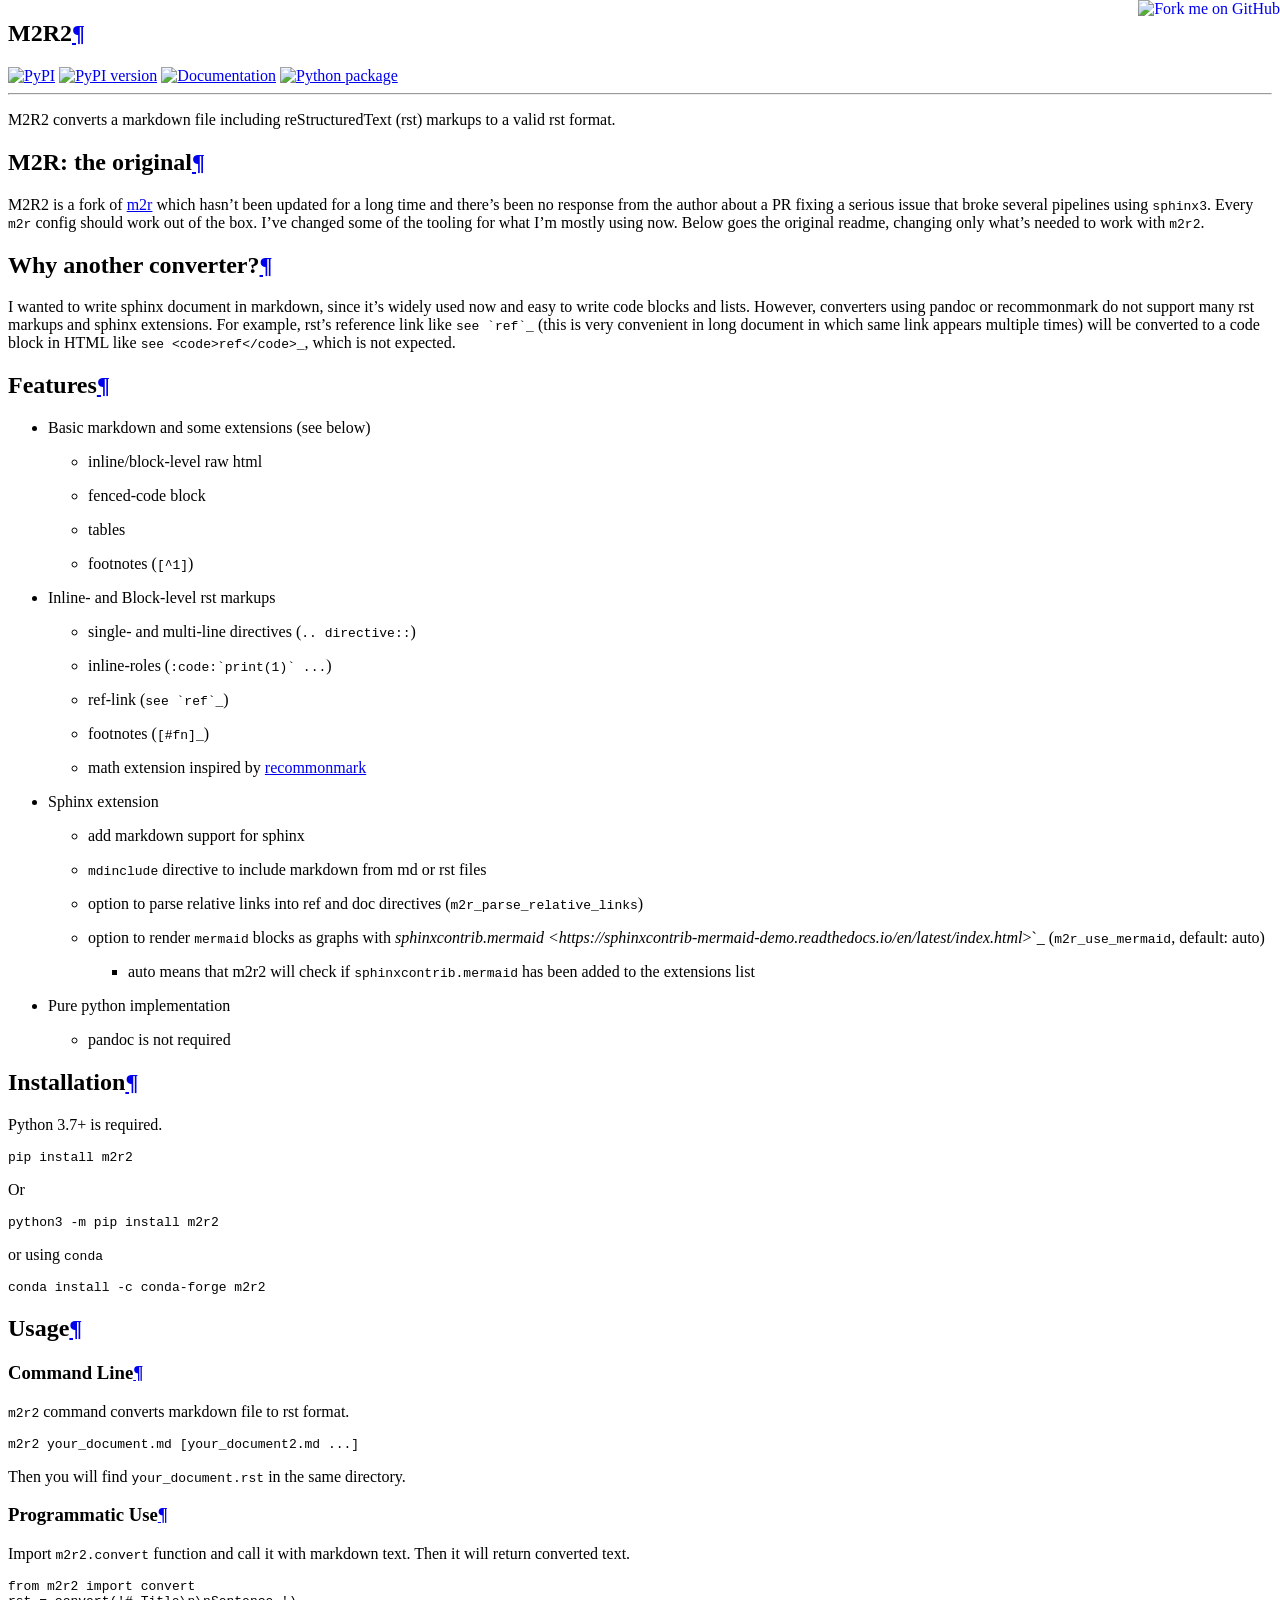
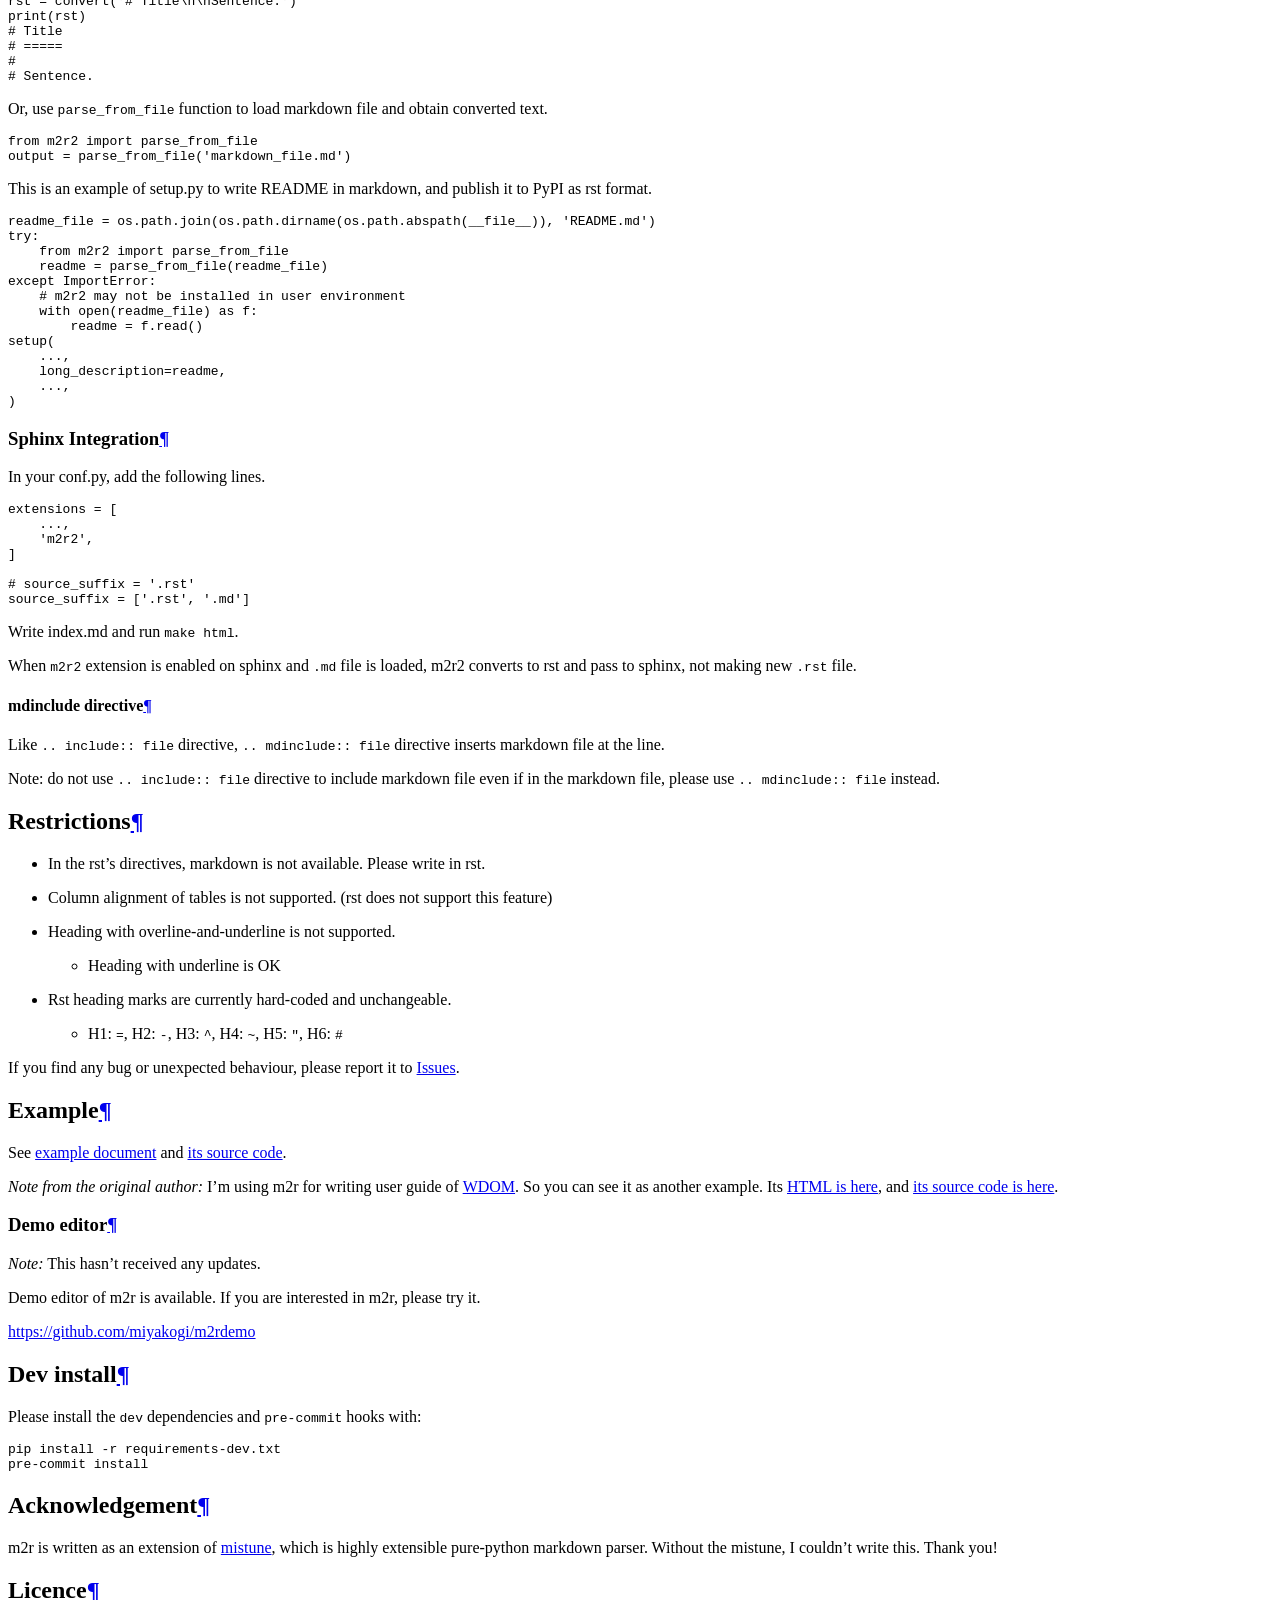
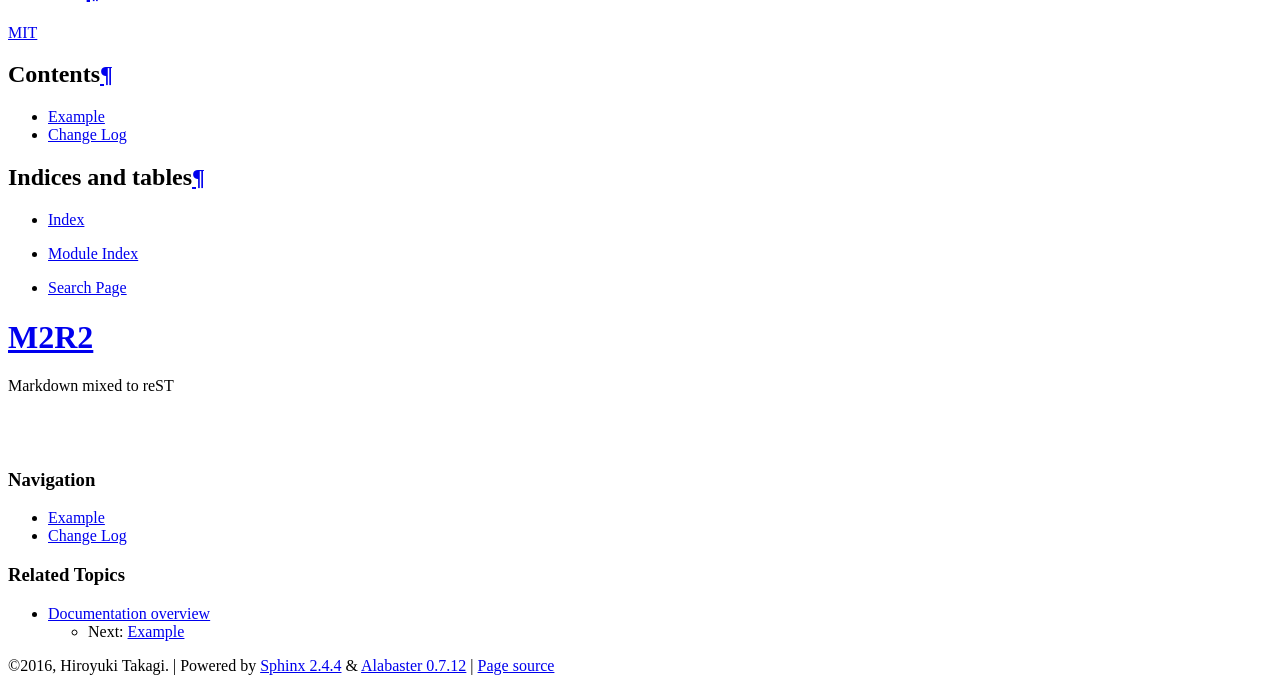
==== index.html @ 006a5b79 "Update documentation refs/tags/v0.3.4" ====
<!DOCTYPE html>

<html xmlns="http://www.w3.org/1999/xhtml" lang="en">
  <head>
    <meta charset="utf-8" /><meta name="viewport" content="width=device-width, initial-scale=1" />

    <title>M2R2 &#8212; M2R2 0.3.4 documentation</title>
    <link rel="stylesheet" href="_static/alabaster.css" type="text/css" />
    <link rel="stylesheet" href="_static/pygments.css" type="text/css" />
    <script id="documentation_options" data-url_root="./" src="_static/documentation_options.js"></script>
    <script src="_static/jquery.js"></script>
    <script src="_static/underscore.js"></script>
    <script src="_static/doctools.js"></script>
    <script src="_static/language_data.js"></script>
    <script async="async" src="https://cdnjs.cloudflare.com/ajax/libs/mathjax/2.7.5/latest.js?config=TeX-AMS-MML_HTMLorMML"></script>
    <link rel="index" title="Index" href="genindex.html" />
    <link rel="search" title="Search" href="search.html" />
    <link rel="next" title="Example" href="example.html" />
  <!-- font -->
  <link href='https://fonts.googleapis.com/css?family=Lato:400,400italic' rel='stylesheet' type='text/css'>
  <link href='https://fonts.googleapis.com/css?family=Noto+Serif:400,400italic,700,700italic' rel='stylesheet' type='text/css'>
  <link href='https://fonts.googleapis.com/css?family=Ubuntu+Mono:400,400italic,700,700italic' rel='stylesheet' type='text/css'>
  <!-- Style -->
  
   
  <link rel="stylesheet" href="_static/custom.css" type="text/css" />
  
  
  <meta name="viewport" content="width=device-width, initial-scale=0.9, maximum-scale=0.9" />


  </head><body>
  

    <div class="document">
      <div class="documentwrapper">
        <div class="bodywrapper">
          

          <div class="body" role="main">
            
  <section id="m2r2">
<h1>M2R2<a class="headerlink" href="#m2r2" title="Permalink to this headline">¶</a></h1>
<a class="reference external image-reference" href="https://pypi.python.org/pypi/m2r2"><img alt="PyPI" src="https://img.shields.io/pypi/v/m2r2.svg" /></a>
<a class="reference external image-reference" href="https://pypi.python.org/pypi/m2r2"><img alt="PyPI version" src="https://img.shields.io/pypi/pyversions/m2r2.svg" /></a>
<a class="reference external image-reference" href="https://crossnox.github.io/m2r2"><img alt="Documentation" src="https://img.shields.io/badge/docs-latest-brightgreen.svg" /></a>
<a class="reference external image-reference" href="https://github.com/CrossNox/m2r2/workflows/Python%20package/badge.svg"><img alt="Python package" src="https://github.com/CrossNox/m2r2/workflows/Python%20package/badge.svg" /></a>
<hr class="docutils" />
<p>M2R2 converts a markdown file including reStructuredText (rst) markups to a valid
rst format.</p>
<section id="m2r-the-original">
<h2>M2R: the original<a class="headerlink" href="#m2r-the-original" title="Permalink to this headline">¶</a></h2>
<p>M2R2 is a fork of <a class="reference external" href="https://github.com/miyakogi/m2r">m2r</a> which hasn’t been updated for a long time
and there’s been no response from the author about a PR fixing a serious issue that broke several
pipelines using <code class="docutils literal notranslate"><span class="pre">sphinx3</span></code>. Every <code class="docutils literal notranslate"><span class="pre">m2r</span></code> config should work out of the box. I’ve changed some of the tooling for what I’m mostly using now. Below goes
the original readme, changing only what’s needed to work with <code class="docutils literal notranslate"><span class="pre">m2r2</span></code>.</p>
</section>
<section id="why-another-converter">
<h2>Why another converter?<a class="headerlink" href="#why-another-converter" title="Permalink to this headline">¶</a></h2>
<p>I wanted to write sphinx document in markdown, since it’s widely used now and
easy to write code blocks and lists. However, converters using pandoc or
recommonmark do not support many rst markups and sphinx extensions. For
example, rst’s reference link like <code class="docutils literal notranslate"><span class="pre">see</span> <span class="pre">`ref`_</span></code> (this is very convenient in
long document in which same link appears multiple times) will be converted to
a code block in HTML like <code class="docutils literal notranslate"><span class="pre">see</span> <span class="pre">&lt;code&gt;ref&lt;/code&gt;_</span></code>, which is not expected.</p>
</section>
<section id="features">
<h2>Features<a class="headerlink" href="#features" title="Permalink to this headline">¶</a></h2>
<ul class="simple">
<li><p>Basic markdown and some extensions (see below)</p>
<ul>
<li><p>inline/block-level raw html</p></li>
<li><p>fenced-code block</p></li>
<li><p>tables</p></li>
<li><p>footnotes (<code class="docutils literal notranslate"><span class="pre">[^1]</span></code>)</p></li>
</ul>
</li>
<li><p>Inline- and Block-level rst markups</p>
<ul>
<li><p>single- and multi-line directives (<code class="docutils literal notranslate"><span class="pre">..</span> <span class="pre">directive::</span></code>)</p></li>
<li><p>inline-roles (<code class="docutils literal notranslate"><span class="pre">:code:`print(1)`</span> <span class="pre">...</span></code>)</p></li>
<li><p>ref-link (<code class="docutils literal notranslate"><span class="pre">see</span> <span class="pre">`ref`_</span></code>)</p></li>
<li><p>footnotes (<code class="docutils literal notranslate"><span class="pre">[#fn]_</span></code>)</p></li>
<li><p>math extension inspired by <a class="reference external" href="https://recommonmark.readthedocs.io/en/latest/index.html">recommonmark</a></p></li>
</ul>
</li>
<li><p>Sphinx extension</p>
<ul>
<li><p>add markdown support for sphinx</p></li>
<li><p><code class="docutils literal notranslate"><span class="pre">mdinclude</span></code> directive to include markdown from md or rst files</p></li>
<li><p>option to parse relative links into ref and doc directives (<code class="docutils literal notranslate"><span class="pre">m2r_parse_relative_links</span></code>)</p></li>
<li><p>option to render <code class="docutils literal notranslate"><span class="pre">mermaid</span></code> blocks as graphs with <cite>sphinxcontrib.mermaid &lt;https://sphinxcontrib-mermaid-demo.readthedocs.io/en/latest/index.html</cite>&gt;`_ (<code class="docutils literal notranslate"><span class="pre">m2r_use_mermaid</span></code>, default: auto)</p>
<ul>
<li><p>auto means that m2r2 will check if <code class="docutils literal notranslate"><span class="pre">sphinxcontrib.mermaid</span></code> has been added to the extensions list</p></li>
</ul>
</li>
</ul>
</li>
<li><p>Pure python implementation</p>
<ul>
<li><p>pandoc is not required</p></li>
</ul>
</li>
</ul>
</section>
<section id="installation">
<h2>Installation<a class="headerlink" href="#installation" title="Permalink to this headline">¶</a></h2>
<p>Python 3.7+ is required.</p>
<div class="highlight-default notranslate"><div class="highlight"><pre><span></span><span class="n">pip</span> <span class="n">install</span> <span class="n">m2r2</span>
</pre></div>
</div>
<p>Or</p>
<div class="highlight-default notranslate"><div class="highlight"><pre><span></span><span class="n">python3</span> <span class="o">-</span><span class="n">m</span> <span class="n">pip</span> <span class="n">install</span> <span class="n">m2r2</span>
</pre></div>
</div>
<p>or using <code class="docutils literal notranslate"><span class="pre">conda</span></code></p>
<div class="highlight-default notranslate"><div class="highlight"><pre><span></span><span class="n">conda</span> <span class="n">install</span> <span class="o">-</span><span class="n">c</span> <span class="n">conda</span><span class="o">-</span><span class="n">forge</span> <span class="n">m2r2</span>
</pre></div>
</div>
</section>
<section id="usage">
<h2>Usage<a class="headerlink" href="#usage" title="Permalink to this headline">¶</a></h2>
<section id="command-line">
<h3>Command Line<a class="headerlink" href="#command-line" title="Permalink to this headline">¶</a></h3>
<p><code class="docutils literal notranslate"><span class="pre">m2r2</span></code> command converts markdown file to rst format.</p>
<div class="highlight-default notranslate"><div class="highlight"><pre><span></span><span class="n">m2r2</span> <span class="n">your_document</span><span class="o">.</span><span class="n">md</span> <span class="p">[</span><span class="n">your_document2</span><span class="o">.</span><span class="n">md</span> <span class="o">...</span><span class="p">]</span>
</pre></div>
</div>
<p>Then you will find <code class="docutils literal notranslate"><span class="pre">your_document.rst</span></code> in the same directory.</p>
</section>
<section id="programmatic-use">
<h3>Programmatic Use<a class="headerlink" href="#programmatic-use" title="Permalink to this headline">¶</a></h3>
<p>Import <code class="docutils literal notranslate"><span class="pre">m2r2.convert</span></code> function and call it with markdown text.
Then it will return converted text.</p>
<div class="highlight-python notranslate"><div class="highlight"><pre><span></span><span class="kn">from</span> <span class="nn">m2r2</span> <span class="kn">import</span> <span class="n">convert</span>
<span class="n">rst</span> <span class="o">=</span> <span class="n">convert</span><span class="p">(</span><span class="s1">&#39;# Title</span><span class="se">\n\n</span><span class="s1">Sentence.&#39;</span><span class="p">)</span>
<span class="nb">print</span><span class="p">(</span><span class="n">rst</span><span class="p">)</span>
<span class="c1"># Title</span>
<span class="c1"># =====</span>
<span class="c1">#</span>
<span class="c1"># Sentence.</span>
</pre></div>
</div>
<p>Or, use <code class="docutils literal notranslate"><span class="pre">parse_from_file</span></code> function to load markdown file and obtain converted
text.</p>
<div class="highlight-python notranslate"><div class="highlight"><pre><span></span><span class="kn">from</span> <span class="nn">m2r2</span> <span class="kn">import</span> <span class="n">parse_from_file</span>
<span class="n">output</span> <span class="o">=</span> <span class="n">parse_from_file</span><span class="p">(</span><span class="s1">&#39;markdown_file.md&#39;</span><span class="p">)</span>
</pre></div>
</div>
<p>This is an example of setup.py to write README in markdown, and publish it to
PyPI as rst format.</p>
<div class="highlight-python notranslate"><div class="highlight"><pre><span></span><span class="n">readme_file</span> <span class="o">=</span> <span class="n">os</span><span class="o">.</span><span class="n">path</span><span class="o">.</span><span class="n">join</span><span class="p">(</span><span class="n">os</span><span class="o">.</span><span class="n">path</span><span class="o">.</span><span class="n">dirname</span><span class="p">(</span><span class="n">os</span><span class="o">.</span><span class="n">path</span><span class="o">.</span><span class="n">abspath</span><span class="p">(</span><span class="vm">__file__</span><span class="p">)),</span> <span class="s1">&#39;README.md&#39;</span><span class="p">)</span>
<span class="k">try</span><span class="p">:</span>
    <span class="kn">from</span> <span class="nn">m2r2</span> <span class="kn">import</span> <span class="n">parse_from_file</span>
    <span class="n">readme</span> <span class="o">=</span> <span class="n">parse_from_file</span><span class="p">(</span><span class="n">readme_file</span><span class="p">)</span>
<span class="k">except</span> <span class="ne">ImportError</span><span class="p">:</span>
    <span class="c1"># m2r2 may not be installed in user environment</span>
    <span class="k">with</span> <span class="nb">open</span><span class="p">(</span><span class="n">readme_file</span><span class="p">)</span> <span class="k">as</span> <span class="n">f</span><span class="p">:</span>
        <span class="n">readme</span> <span class="o">=</span> <span class="n">f</span><span class="o">.</span><span class="n">read</span><span class="p">()</span>
<span class="n">setup</span><span class="p">(</span>
    <span class="o">...</span><span class="p">,</span>
    <span class="n">long_description</span><span class="o">=</span><span class="n">readme</span><span class="p">,</span>
    <span class="o">...</span><span class="p">,</span>
<span class="p">)</span>
</pre></div>
</div>
</section>
<section id="sphinx-integration">
<h3>Sphinx Integration<a class="headerlink" href="#sphinx-integration" title="Permalink to this headline">¶</a></h3>
<p>In your conf.py, add the following lines.</p>
<div class="highlight-python notranslate"><div class="highlight"><pre><span></span><span class="n">extensions</span> <span class="o">=</span> <span class="p">[</span>
    <span class="o">...</span><span class="p">,</span>
    <span class="s1">&#39;m2r2&#39;</span><span class="p">,</span>
<span class="p">]</span>

<span class="c1"># source_suffix = &#39;.rst&#39;</span>
<span class="n">source_suffix</span> <span class="o">=</span> <span class="p">[</span><span class="s1">&#39;.rst&#39;</span><span class="p">,</span> <span class="s1">&#39;.md&#39;</span><span class="p">]</span>
</pre></div>
</div>
<p>Write index.md and run <code class="docutils literal notranslate"><span class="pre">make</span> <span class="pre">html</span></code>.</p>
<p>When <code class="docutils literal notranslate"><span class="pre">m2r2</span></code> extension is enabled on sphinx and <code class="docutils literal notranslate"><span class="pre">.md</span></code> file is loaded, m2r2
converts to rst and pass to sphinx, not making new <code class="docutils literal notranslate"><span class="pre">.rst</span></code> file.</p>
<section id="mdinclude-directive">
<h4>mdinclude directive<a class="headerlink" href="#mdinclude-directive" title="Permalink to this headline">¶</a></h4>
<p>Like <code class="docutils literal notranslate"><span class="pre">..</span> <span class="pre">include::</span> <span class="pre">file</span></code> directive, <code class="docutils literal notranslate"><span class="pre">..</span> <span class="pre">mdinclude::</span> <span class="pre">file</span></code> directive inserts
markdown file at the line.</p>
<p>Note: do not use <code class="docutils literal notranslate"><span class="pre">..</span> <span class="pre">include::</span> <span class="pre">file</span></code> directive to include markdown file even if
in the markdown file, please use <code class="docutils literal notranslate"><span class="pre">..</span> <span class="pre">mdinclude::</span> <span class="pre">file</span></code> instead.</p>
</section>
</section>
</section>
<section id="restrictions">
<h2>Restrictions<a class="headerlink" href="#restrictions" title="Permalink to this headline">¶</a></h2>
<ul class="simple">
<li><p>In the rst’s directives, markdown is not available. Please write in rst.</p></li>
<li><p>Column alignment of tables is not supported. (rst does not support this feature)</p></li>
<li><p>Heading with overline-and-underline is not supported.</p>
<ul>
<li><p>Heading with underline is OK</p></li>
</ul>
</li>
<li><p>Rst heading marks are currently hard-coded and unchangeable.</p>
<ul>
<li><p>H1: <code class="docutils literal notranslate"><span class="pre">=</span></code>, H2: <code class="docutils literal notranslate"><span class="pre">-</span></code>, H3: <code class="docutils literal notranslate"><span class="pre">^</span></code>, H4: <code class="docutils literal notranslate"><span class="pre">~</span></code>, H5: <code class="docutils literal notranslate"><span class="pre">&quot;</span></code>, H6: <code class="docutils literal notranslate"><span class="pre">#</span></code></p></li>
</ul>
</li>
</ul>
<p>If you find any bug or unexpected behaviour, please report it to
<a class="reference external" href="https://github.com/crossnox/m2r2/issues">Issues</a>.</p>
</section>
<section id="example">
<h2>Example<a class="headerlink" href="#example" title="Permalink to this headline">¶</a></h2>
<p>See <a class="reference external" href="https://crossnox.github.io/m2r2/example.html">example document</a> and <a class="reference external" href="https://github.com/crossnox/m2r2/blob/master/docs/example.md">its
source code</a>.</p>
<p><em>Note from the original author:</em> I’m using m2r for writing user guide of <a class="reference external" href="https://github.com/miyakogi/wdom">WDOM</a>.
So you can see it as another example. Its <a class="reference external" href="http://wdom-py.readthedocs.io/en/latest/guide/index.html">HTML is
here</a>, and <a class="reference external" href="https://github.com/miyakogi/wdom/tree/dev/docs/guide">its
source code is here</a>.</p>
<section id="demo-editor">
<h3>Demo editor<a class="headerlink" href="#demo-editor" title="Permalink to this headline">¶</a></h3>
<p><em>Note:</em> This hasn’t received any updates.</p>
<p>Demo editor of m2r is available.
If you are interested in m2r, please try it.</p>
<p><a class="reference external" href="https://github.com/miyakogi/m2rdemo">https://github.com/miyakogi/m2rdemo</a></p>
</section>
</section>
<section id="dev-install">
<h2>Dev install<a class="headerlink" href="#dev-install" title="Permalink to this headline">¶</a></h2>
<p>Please install the <code class="docutils literal notranslate"><span class="pre">dev</span></code> dependencies and <code class="docutils literal notranslate"><span class="pre">pre-commit</span></code> hooks with:</p>
<div class="highlight-bash notranslate"><div class="highlight"><pre><span></span>pip install -r requirements-dev.txt
pre-commit install
</pre></div>
</div>
</section>
<section id="acknowledgement">
<h2>Acknowledgement<a class="headerlink" href="#acknowledgement" title="Permalink to this headline">¶</a></h2>
<p>m2r is written as an extension of
<a class="reference external" href="http://mistune.readthedocs.io/en/latest/">mistune</a>, which is highly extensible
pure-python markdown parser.
Without the mistune, I couldn’t write this. Thank you!</p>
</section>
<section id="licence">
<h2>Licence<a class="headerlink" href="#licence" title="Permalink to this headline">¶</a></h2>
<p><a class="reference external" href="https://github.com/crossnox/m2r2/blob/master/LICENSE">MIT</a></p>
</section>
<section id="contents">
<h2>Contents<a class="headerlink" href="#contents" title="Permalink to this headline">¶</a></h2>
<div class="toctree-wrapper compound">
<ul>
<li class="toctree-l1"><a class="reference internal" href="example.html">Example</a></li>
<li class="toctree-l1"><a class="reference internal" href="changes.html">Change Log</a></li>
</ul>
</div>
</section>
</section>
<section id="indices-and-tables">
<h1>Indices and tables<a class="headerlink" href="#indices-and-tables" title="Permalink to this headline">¶</a></h1>
<ul class="simple">
<li><p><a class="reference internal" href="genindex.html"><span class="std std-ref">Index</span></a></p></li>
<li><p><a class="reference internal" href="py-modindex.html"><span class="std std-ref">Module Index</span></a></p></li>
<li><p><a class="reference internal" href="search.html"><span class="std std-ref">Search Page</span></a></p></li>
</ul>
</section>


          </div>
          
        </div>
      </div>
      <div class="sphinxsidebar" role="navigation" aria-label="main navigation">
        <div class="sphinxsidebarwrapper">
<h1 class="logo"><a href="#">M2R2</a></h1>



<p class="blurb">Markdown mixed to reST</p>




<p>
<iframe src="https://ghbtns.com/github-btn.html?user=CrossNox&repo=m2r2&type=mark&count=False&size=large&v=2"
  allowtransparency="true" frameborder="0" scrolling="0" width="200px" height="35px"></iframe>
</p>





<h3>Navigation</h3>
<ul>
<li class="toctree-l1"><a class="reference internal" href="example.html">Example</a></li>
<li class="toctree-l1"><a class="reference internal" href="changes.html">Change Log</a></li>
</ul>

<div class="relations">
<h3>Related Topics</h3>
<ul>
  <li><a href="#">Documentation overview</a><ul>
      <li>Next: <a href="example.html" title="next chapter">Example</a></li>
  </ul></li>
</ul>
</div>
<div id="searchbox" style="display: none" role="search">
  <h3 id="searchlabel">Quick search</h3>
    <div class="searchformwrapper">
    <form class="search" action="search.html" method="get">
      <input type="text" name="q" aria-labelledby="searchlabel" />
      <input type="submit" value="Go" />
    </form>
    </div>
</div>
<script>$('#searchbox').show(0);</script>
        </div>
      </div>
      <div class="clearer"></div>
    </div>
    <div class="footer">
      &copy;2016, Hiroyuki Takagi.
      
      |
      Powered by <a href="http://sphinx-doc.org/">Sphinx 2.4.4</a>
      &amp; <a href="https://github.com/bitprophet/alabaster">Alabaster 0.7.12</a>
      
      |
      <a href="_sources/index.md.txt"
          rel="nofollow">Page source</a>
    </div>

    
    <a href="https://github.com/CrossNox/m2r2" class="github">
        <img style="position: absolute; top: 0; right: 0; border: 0;" src="https://s3.amazonaws.com/github/ribbons/forkme_right_darkblue_121621.png" alt="Fork me on GitHub"  class="github"/>
    </a>
    

    
  </body>
</html>
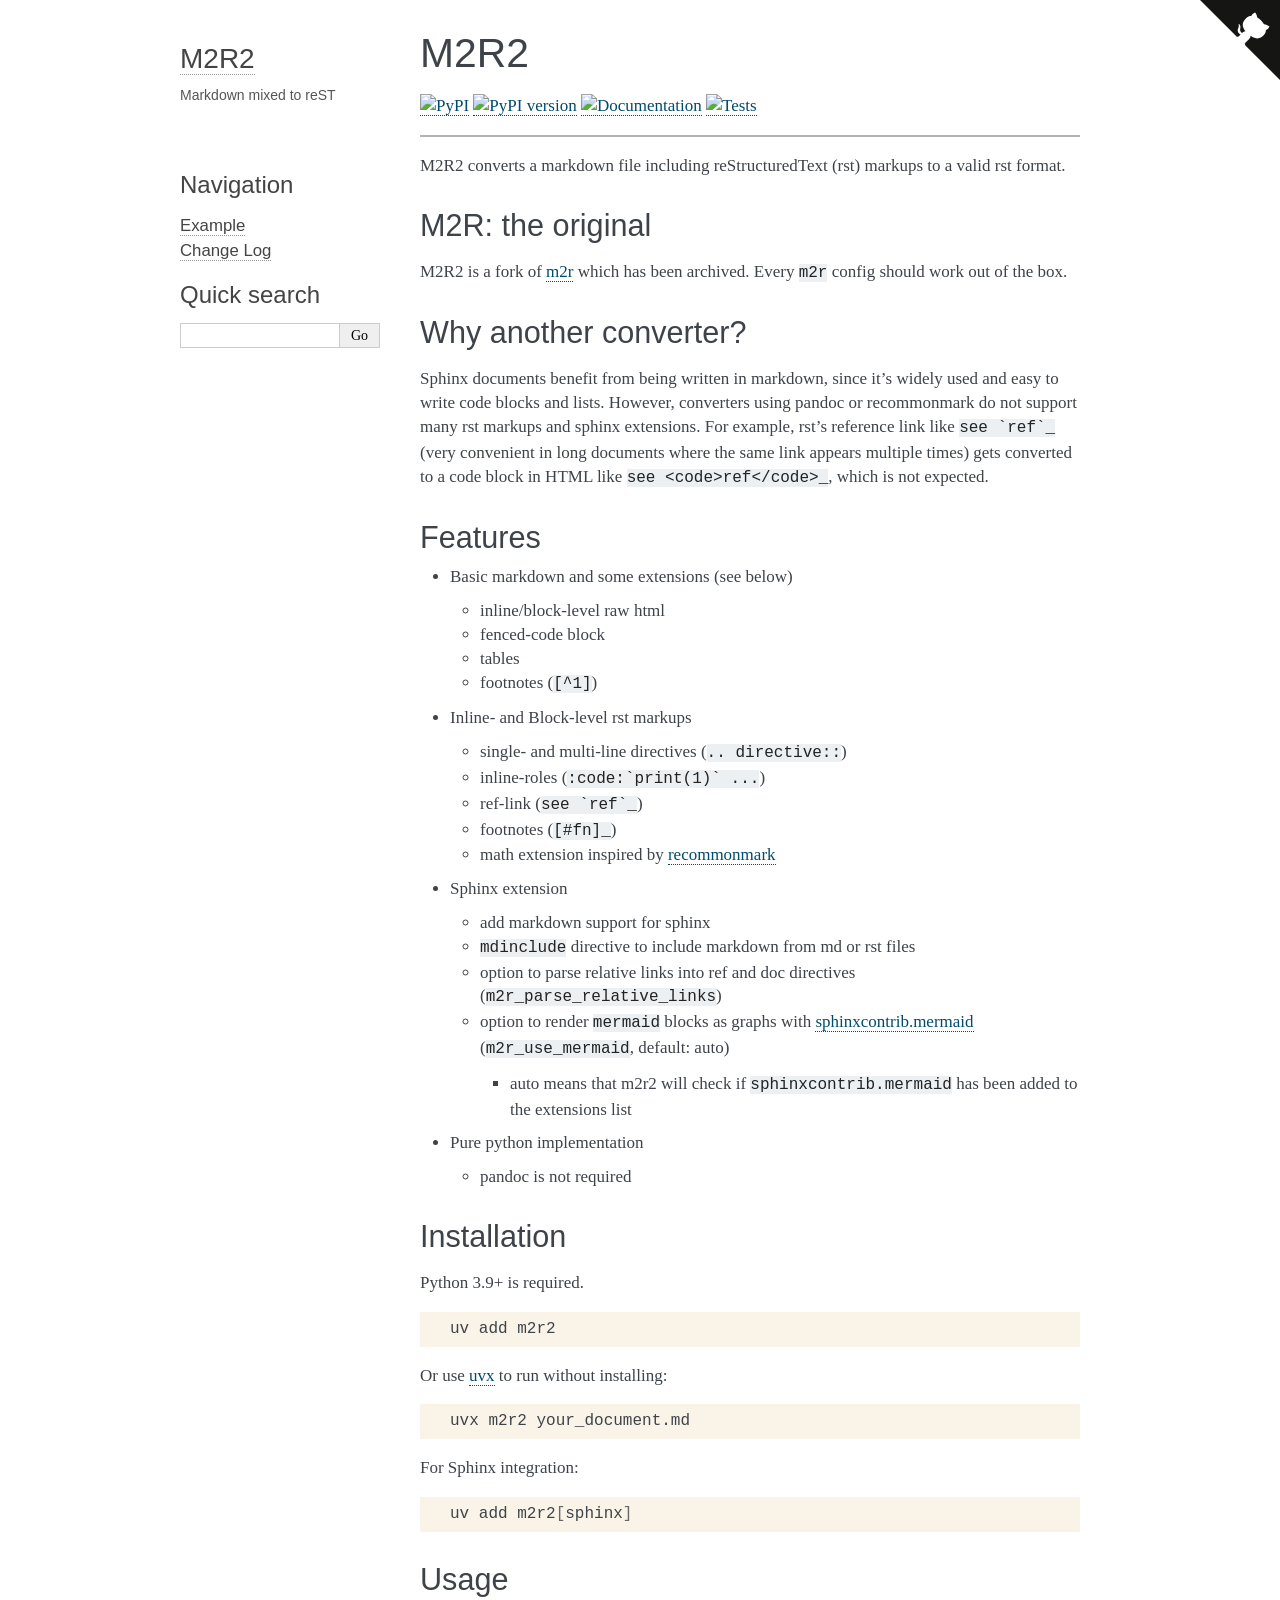
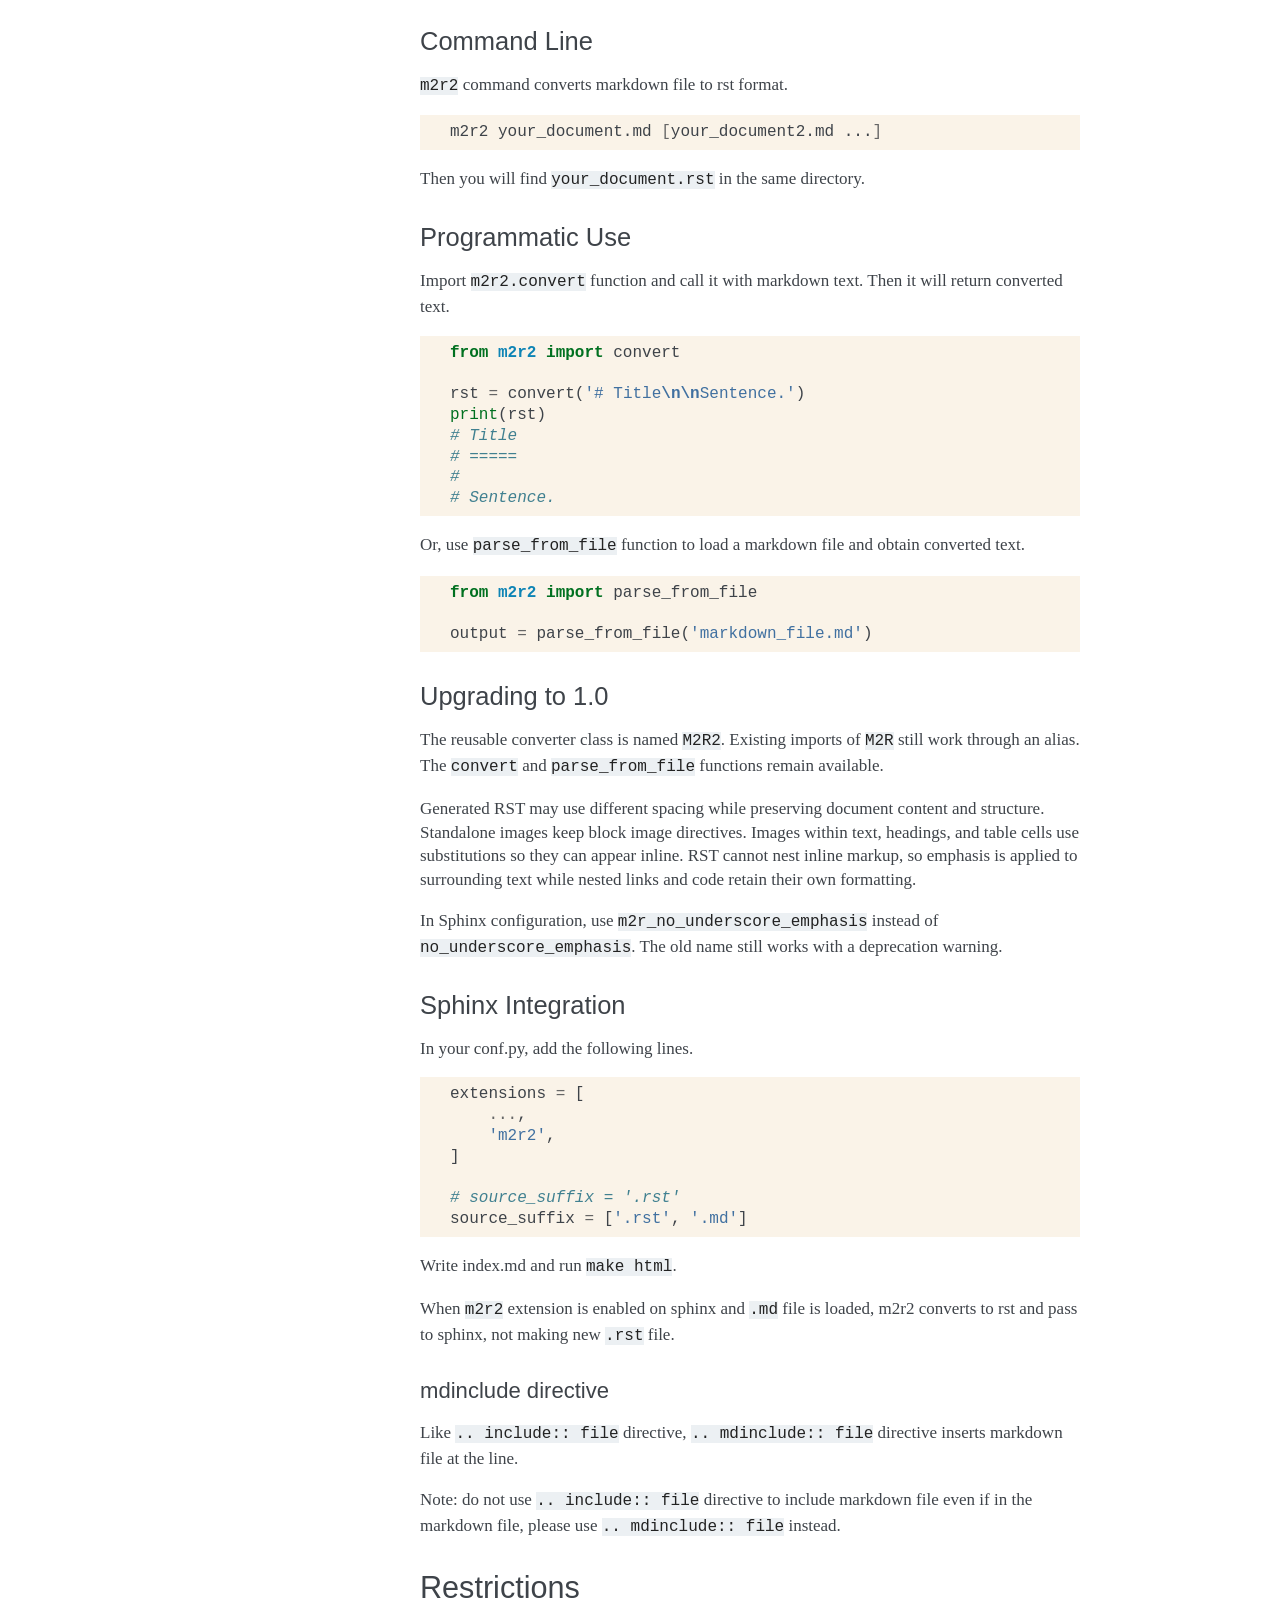
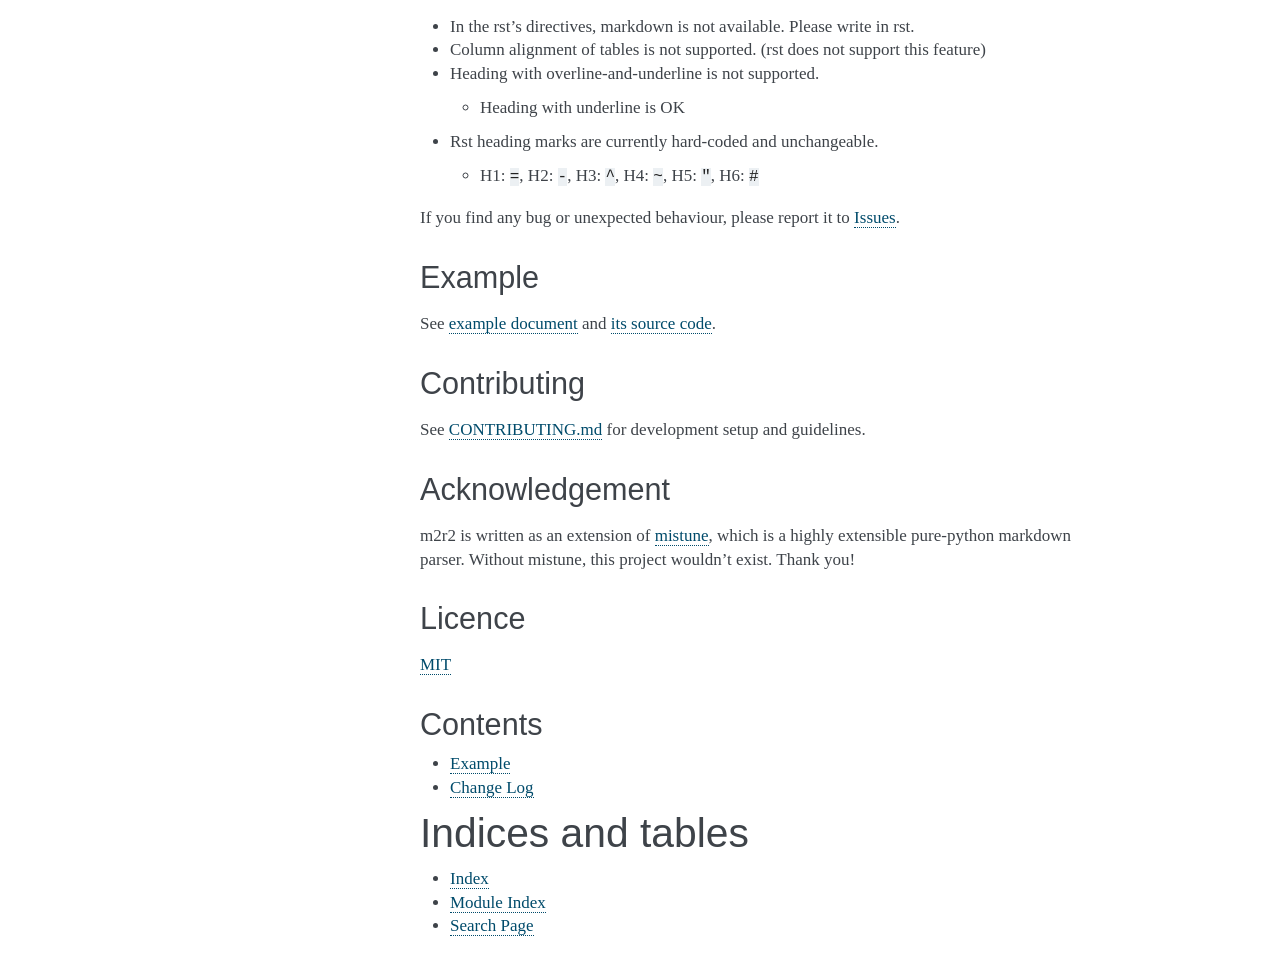
==== commit 77ce9d47: "Update documentation refs/tags/v1.0.0" ====
--- a/index.html
+++ b/index.html
@@ -1,19 +1,17 @@
-
 <!DOCTYPE html>
 
-<html xmlns="http://www.w3.org/1999/xhtml" lang="en">
+<html lang="en" data-content_root="./">
   <head>
-    <meta charset="utf-8" /><meta name="viewport" content="width=device-width, initial-scale=1" />
-
-    <title>M2R2 &#8212; M2R2 0.3.4 documentation</title>
-    <link rel="stylesheet" href="_static/alabaster.css" type="text/css" />
-    <link rel="stylesheet" href="_static/pygments.css" type="text/css" />
-    <script id="documentation_options" data-url_root="./" src="_static/documentation_options.js"></script>
-    <script src="_static/jquery.js"></script>
-    <script src="_static/underscore.js"></script>
-    <script src="_static/doctools.js"></script>
-    <script src="_static/language_data.js"></script>
-    <script async="async" src="https://cdnjs.cloudflare.com/ajax/libs/mathjax/2.7.5/latest.js?config=TeX-AMS-MML_HTMLorMML"></script>
+    <meta charset="utf-8" />
+    <meta name="viewport" content="width=device-width, initial-scale=1.0" /><meta name="viewport" content="width=device-width, initial-scale=1" />
+
+    <title>M2R2 &#8212; M2R2 1.0.0 documentation</title>
+    <link rel="stylesheet" type="text/css" href="_static/pygments.css?v=03e43079" />
+    <link rel="stylesheet" type="text/css" href="_static/basic.css?v=b08954a9" />
+    <link rel="stylesheet" type="text/css" href="_static/alabaster.css?v=6351133d" />
+    <script src="_static/documentation_options.js?v=8d563738"></script>
+    <script src="_static/doctools.js?v=fd6eb6e6"></script>
+    <script src="_static/sphinx_highlight.js?v=6ffebe34"></script>
     <link rel="index" title="Index" href="genindex.html" />
     <link rel="search" title="Search" href="search.html" />
     <link rel="next" title="Example" href="example.html" />
@@ -26,8 +24,9 @@
    
   <link rel="stylesheet" href="_static/custom.css" type="text/css" />
   
-  
-  <meta name="viewport" content="width=device-width, initial-scale=0.9, maximum-scale=0.9" />
+
+  
+  
 
 
   </head><body>
@@ -41,32 +40,23 @@
           <div class="body" role="main">
             
   <section id="m2r2">
-<h1>M2R2<a class="headerlink" href="#m2r2" title="Permalink to this headline">¶</a></h1>
-<a class="reference external image-reference" href="https://pypi.python.org/pypi/m2r2"><img alt="PyPI" src="https://img.shields.io/pypi/v/m2r2.svg" /></a>
-<a class="reference external image-reference" href="https://pypi.python.org/pypi/m2r2"><img alt="PyPI version" src="https://img.shields.io/pypi/pyversions/m2r2.svg" /></a>
-<a class="reference external image-reference" href="https://crossnox.github.io/m2r2"><img alt="Documentation" src="https://img.shields.io/badge/docs-latest-brightgreen.svg" /></a>
-<a class="reference external image-reference" href="https://github.com/CrossNox/m2r2/workflows/Python%20package/badge.svg"><img alt="Python package" src="https://github.com/CrossNox/m2r2/workflows/Python%20package/badge.svg" /></a>
+<h1>M2R2<a class="headerlink" href="#m2r2" title="Link to this heading">¶</a></h1>
+<p><a class="reference external" href="https://pypi.python.org/pypi/m2r2"><img alt="PyPI" src="https://img.shields.io/pypi/v/m2r2.svg" /></a>
+<a class="reference external" href="https://pypi.python.org/pypi/m2r2"><img alt="PyPI version" src="https://img.shields.io/pypi/pyversions/m2r2.svg" /></a>
+<a class="reference external" href="https://crossnox.github.io/m2r2"><img alt="Documentation" src="https://img.shields.io/badge/docs-latest-brightgreen.svg" /></a>
+<a class="reference external" href="https://github.com/CrossNox/m2r2/actions/workflows/tests.yml/badge.svg"><img alt="Tests" src="https://github.com/CrossNox/m2r2/actions/workflows/tests.yml/badge.svg" /></a></p>
 <hr class="docutils" />
-<p>M2R2 converts a markdown file including reStructuredText (rst) markups to a valid
-rst format.</p>
+<p>M2R2 converts a markdown file including reStructuredText (rst) markups to a valid rst format.</p>
 <section id="m2r-the-original">
-<h2>M2R: the original<a class="headerlink" href="#m2r-the-original" title="Permalink to this headline">¶</a></h2>
-<p>M2R2 is a fork of <a class="reference external" href="https://github.com/miyakogi/m2r">m2r</a> which hasn’t been updated for a long time
-and there’s been no response from the author about a PR fixing a serious issue that broke several
-pipelines using <code class="docutils literal notranslate"><span class="pre">sphinx3</span></code>. Every <code class="docutils literal notranslate"><span class="pre">m2r</span></code> config should work out of the box. I’ve changed some of the tooling for what I’m mostly using now. Below goes
-the original readme, changing only what’s needed to work with <code class="docutils literal notranslate"><span class="pre">m2r2</span></code>.</p>
+<h2>M2R: the original<a class="headerlink" href="#m2r-the-original" title="Link to this heading">¶</a></h2>
+<p>M2R2 is a fork of <a class="reference external" href="https://github.com/miyakogi/m2r">m2r</a> which has been archived. Every <code class="docutils literal notranslate"><span class="pre">m2r</span></code> config should work out of the box.</p>
 </section>
 <section id="why-another-converter">
-<h2>Why another converter?<a class="headerlink" href="#why-another-converter" title="Permalink to this headline">¶</a></h2>
-<p>I wanted to write sphinx document in markdown, since it’s widely used now and
-easy to write code blocks and lists. However, converters using pandoc or
-recommonmark do not support many rst markups and sphinx extensions. For
-example, rst’s reference link like <code class="docutils literal notranslate"><span class="pre">see</span> <span class="pre">`ref`_</span></code> (this is very convenient in
-long document in which same link appears multiple times) will be converted to
-a code block in HTML like <code class="docutils literal notranslate"><span class="pre">see</span> <span class="pre">&lt;code&gt;ref&lt;/code&gt;_</span></code>, which is not expected.</p>
+<h2>Why another converter?<a class="headerlink" href="#why-another-converter" title="Link to this heading">¶</a></h2>
+<p>Sphinx documents benefit from being written in markdown, since it’s widely used and easy to write code blocks and lists. However, converters using pandoc or recommonmark do not support many rst markups and sphinx extensions. For example, rst’s reference link like <code class="docutils literal notranslate"><span class="pre">see</span> <span class="pre">`ref`_</span></code> (very convenient in long documents where the same link appears multiple times) gets converted to a code block in HTML like <code class="docutils literal notranslate"><span class="pre">see</span> <span class="pre">&lt;code&gt;ref&lt;/code&gt;_</span></code>, which is not expected.</p>
 </section>
 <section id="features">
-<h2>Features<a class="headerlink" href="#features" title="Permalink to this headline">¶</a></h2>
+<h2>Features<a class="headerlink" href="#features" title="Link to this heading">¶</a></h2>
 <ul class="simple">
 <li><p>Basic markdown and some extensions (see below)</p>
 <ul>
@@ -90,7 +80,7 @@
 <li><p>add markdown support for sphinx</p></li>
 <li><p><code class="docutils literal notranslate"><span class="pre">mdinclude</span></code> directive to include markdown from md or rst files</p></li>
 <li><p>option to parse relative links into ref and doc directives (<code class="docutils literal notranslate"><span class="pre">m2r_parse_relative_links</span></code>)</p></li>
-<li><p>option to render <code class="docutils literal notranslate"><span class="pre">mermaid</span></code> blocks as graphs with <cite>sphinxcontrib.mermaid &lt;https://sphinxcontrib-mermaid-demo.readthedocs.io/en/latest/index.html</cite>&gt;`_ (<code class="docutils literal notranslate"><span class="pre">m2r_use_mermaid</span></code>, default: auto)</p>
+<li><p>option to render <code class="docutils literal notranslate"><span class="pre">mermaid</span></code> blocks as graphs with <a class="reference external" href="https://sphinxcontrib-mermaid-demo.readthedocs.io/en/latest/index.html">sphinxcontrib.mermaid</a> (<code class="docutils literal notranslate"><span class="pre">m2r_use_mermaid</span></code>, default: auto)</p>
 <ul>
 <li><p>auto means that m2r2 will check if <code class="docutils literal notranslate"><span class="pre">sphinxcontrib.mermaid</span></code> has been added to the extensions list</p></li>
 </ul>
@@ -105,36 +95,37 @@
 </ul>
 </section>
 <section id="installation">
-<h2>Installation<a class="headerlink" href="#installation" title="Permalink to this headline">¶</a></h2>
-<p>Python 3.7+ is required.</p>
-<div class="highlight-default notranslate"><div class="highlight"><pre><span></span><span class="n">pip</span> <span class="n">install</span> <span class="n">m2r2</span>
-</pre></div>
-</div>
-<p>Or</p>
-<div class="highlight-default notranslate"><div class="highlight"><pre><span></span><span class="n">python3</span> <span class="o">-</span><span class="n">m</span> <span class="n">pip</span> <span class="n">install</span> <span class="n">m2r2</span>
-</pre></div>
-</div>
-<p>or using <code class="docutils literal notranslate"><span class="pre">conda</span></code></p>
-<div class="highlight-default notranslate"><div class="highlight"><pre><span></span><span class="n">conda</span> <span class="n">install</span> <span class="o">-</span><span class="n">c</span> <span class="n">conda</span><span class="o">-</span><span class="n">forge</span> <span class="n">m2r2</span>
+<h2>Installation<a class="headerlink" href="#installation" title="Link to this heading">¶</a></h2>
+<p>Python 3.9+ is required.</p>
+<div class="highlight-bash notranslate"><div class="highlight"><pre><span></span>uv<span class="w"> </span>add<span class="w"> </span>m2r2
+</pre></div>
+</div>
+<p>Or use <a class="reference external" href="https://docs.astral.sh/uv/guides/tools/">uvx</a> to run without installing:</p>
+<div class="highlight-bash notranslate"><div class="highlight"><pre><span></span>uvx<span class="w"> </span>m2r2<span class="w"> </span>your_document.md
+</pre></div>
+</div>
+<p>For Sphinx integration:</p>
+<div class="highlight-bash notranslate"><div class="highlight"><pre><span></span>uv<span class="w"> </span>add<span class="w"> </span>m2r2<span class="o">[</span>sphinx<span class="o">]</span>
 </pre></div>
 </div>
 </section>
 <section id="usage">
-<h2>Usage<a class="headerlink" href="#usage" title="Permalink to this headline">¶</a></h2>
+<h2>Usage<a class="headerlink" href="#usage" title="Link to this heading">¶</a></h2>
 <section id="command-line">
-<h3>Command Line<a class="headerlink" href="#command-line" title="Permalink to this headline">¶</a></h3>
+<h3>Command Line<a class="headerlink" href="#command-line" title="Link to this heading">¶</a></h3>
 <p><code class="docutils literal notranslate"><span class="pre">m2r2</span></code> command converts markdown file to rst format.</p>
-<div class="highlight-default notranslate"><div class="highlight"><pre><span></span><span class="n">m2r2</span> <span class="n">your_document</span><span class="o">.</span><span class="n">md</span> <span class="p">[</span><span class="n">your_document2</span><span class="o">.</span><span class="n">md</span> <span class="o">...</span><span class="p">]</span>
+<div class="highlight-bash notranslate"><div class="highlight"><pre><span></span>m2r2<span class="w"> </span>your_document.md<span class="w"> </span><span class="o">[</span>your_document2.md<span class="w"> </span>...<span class="o">]</span>
 </pre></div>
 </div>
 <p>Then you will find <code class="docutils literal notranslate"><span class="pre">your_document.rst</span></code> in the same directory.</p>
 </section>
 <section id="programmatic-use">
-<h3>Programmatic Use<a class="headerlink" href="#programmatic-use" title="Permalink to this headline">¶</a></h3>
+<h3>Programmatic Use<a class="headerlink" href="#programmatic-use" title="Link to this heading">¶</a></h3>
 <p>Import <code class="docutils literal notranslate"><span class="pre">m2r2.convert</span></code> function and call it with markdown text.
 Then it will return converted text.</p>
-<div class="highlight-python notranslate"><div class="highlight"><pre><span></span><span class="kn">from</span> <span class="nn">m2r2</span> <span class="kn">import</span> <span class="n">convert</span>
-<span class="n">rst</span> <span class="o">=</span> <span class="n">convert</span><span class="p">(</span><span class="s1">&#39;# Title</span><span class="se">\n\n</span><span class="s1">Sentence.&#39;</span><span class="p">)</span>
+<div class="highlight-python notranslate"><div class="highlight"><pre><span></span><span class="kn">from</span><span class="w"> </span><span class="nn">m2r2</span><span class="w"> </span><span class="kn">import</span> <span class="n">convert</span>
+
+<span class="n">rst</span> <span class="o">=</span> <span class="n">convert</span><span class="p">(</span><span class="s1">'# Title</span><span class="se">\n\n</span><span class="s1">Sentence.'</span><span class="p">)</span>
 <span class="nb">print</span><span class="p">(</span><span class="n">rst</span><span class="p">)</span>
 <span class="c1"># Title</span>
 <span class="c1"># =====</span>
@@ -142,56 +133,48 @@
 <span class="c1"># Sentence.</span>
 </pre></div>
 </div>
-<p>Or, use <code class="docutils literal notranslate"><span class="pre">parse_from_file</span></code> function to load markdown file and obtain converted
-text.</p>
-<div class="highlight-python notranslate"><div class="highlight"><pre><span></span><span class="kn">from</span> <span class="nn">m2r2</span> <span class="kn">import</span> <span class="n">parse_from_file</span>
-<span class="n">output</span> <span class="o">=</span> <span class="n">parse_from_file</span><span class="p">(</span><span class="s1">&#39;markdown_file.md&#39;</span><span class="p">)</span>
-</pre></div>
-</div>
-<p>This is an example of setup.py to write README in markdown, and publish it to
-PyPI as rst format.</p>
-<div class="highlight-python notranslate"><div class="highlight"><pre><span></span><span class="n">readme_file</span> <span class="o">=</span> <span class="n">os</span><span class="o">.</span><span class="n">path</span><span class="o">.</span><span class="n">join</span><span class="p">(</span><span class="n">os</span><span class="o">.</span><span class="n">path</span><span class="o">.</span><span class="n">dirname</span><span class="p">(</span><span class="n">os</span><span class="o">.</span><span class="n">path</span><span class="o">.</span><span class="n">abspath</span><span class="p">(</span><span class="vm">__file__</span><span class="p">)),</span> <span class="s1">&#39;README.md&#39;</span><span class="p">)</span>
-<span class="k">try</span><span class="p">:</span>
-    <span class="kn">from</span> <span class="nn">m2r2</span> <span class="kn">import</span> <span class="n">parse_from_file</span>
-    <span class="n">readme</span> <span class="o">=</span> <span class="n">parse_from_file</span><span class="p">(</span><span class="n">readme_file</span><span class="p">)</span>
-<span class="k">except</span> <span class="ne">ImportError</span><span class="p">:</span>
-    <span class="c1"># m2r2 may not be installed in user environment</span>
-    <span class="k">with</span> <span class="nb">open</span><span class="p">(</span><span class="n">readme_file</span><span class="p">)</span> <span class="k">as</span> <span class="n">f</span><span class="p">:</span>
-        <span class="n">readme</span> <span class="o">=</span> <span class="n">f</span><span class="o">.</span><span class="n">read</span><span class="p">()</span>
-<span class="n">setup</span><span class="p">(</span>
-    <span class="o">...</span><span class="p">,</span>
-    <span class="n">long_description</span><span class="o">=</span><span class="n">readme</span><span class="p">,</span>
-    <span class="o">...</span><span class="p">,</span>
-<span class="p">)</span>
-</pre></div>
-</div>
+<p>Or, use <code class="docutils literal notranslate"><span class="pre">parse_from_file</span></code> function to load a markdown file and obtain converted text.</p>
+<div class="highlight-python notranslate"><div class="highlight"><pre><span></span><span class="kn">from</span><span class="w"> </span><span class="nn">m2r2</span><span class="w"> </span><span class="kn">import</span> <span class="n">parse_from_file</span>
+
+<span class="n">output</span> <span class="o">=</span> <span class="n">parse_from_file</span><span class="p">(</span><span class="s1">'markdown_file.md'</span><span class="p">)</span>
+</pre></div>
+</div>
+</section>
+<section id="upgrading-to-1-0">
+<h3>Upgrading to 1.0<a class="headerlink" href="#upgrading-to-1-0" title="Link to this heading">¶</a></h3>
+<p>The reusable converter class is named <code class="docutils literal notranslate"><span class="pre">M2R2</span></code>. Existing imports of <code class="docutils literal notranslate"><span class="pre">M2R</span></code> still
+work through an alias. The <code class="docutils literal notranslate"><span class="pre">convert</span></code> and <code class="docutils literal notranslate"><span class="pre">parse_from_file</span></code> functions remain available.</p>
+<p>Generated RST may use different spacing while preserving document content and
+structure. Standalone images keep block image directives. Images within text,
+headings, and table cells use substitutions so they can appear inline.
+RST cannot nest inline markup, so emphasis is applied to surrounding text
+while nested links and code retain their own formatting.</p>
+<p>In Sphinx configuration, use <code class="docutils literal notranslate"><span class="pre">m2r_no_underscore_emphasis</span></code> instead of
+<code class="docutils literal notranslate"><span class="pre">no_underscore_emphasis</span></code>. The old name still works with a deprecation warning.</p>
 </section>
 <section id="sphinx-integration">
-<h3>Sphinx Integration<a class="headerlink" href="#sphinx-integration" title="Permalink to this headline">¶</a></h3>
+<h3>Sphinx Integration<a class="headerlink" href="#sphinx-integration" title="Link to this heading">¶</a></h3>
 <p>In your conf.py, add the following lines.</p>
 <div class="highlight-python notranslate"><div class="highlight"><pre><span></span><span class="n">extensions</span> <span class="o">=</span> <span class="p">[</span>
     <span class="o">...</span><span class="p">,</span>
-    <span class="s1">&#39;m2r2&#39;</span><span class="p">,</span>
+    <span class="s1">'m2r2'</span><span class="p">,</span>
 <span class="p">]</span>
 
-<span class="c1"># source_suffix = &#39;.rst&#39;</span>
-<span class="n">source_suffix</span> <span class="o">=</span> <span class="p">[</span><span class="s1">&#39;.rst&#39;</span><span class="p">,</span> <span class="s1">&#39;.md&#39;</span><span class="p">]</span>
+<span class="c1"># source_suffix = '.rst'</span>
+<span class="n">source_suffix</span> <span class="o">=</span> <span class="p">[</span><span class="s1">'.rst'</span><span class="p">,</span> <span class="s1">'.md'</span><span class="p">]</span>
 </pre></div>
 </div>
 <p>Write index.md and run <code class="docutils literal notranslate"><span class="pre">make</span> <span class="pre">html</span></code>.</p>
-<p>When <code class="docutils literal notranslate"><span class="pre">m2r2</span></code> extension is enabled on sphinx and <code class="docutils literal notranslate"><span class="pre">.md</span></code> file is loaded, m2r2
-converts to rst and pass to sphinx, not making new <code class="docutils literal notranslate"><span class="pre">.rst</span></code> file.</p>
+<p>When <code class="docutils literal notranslate"><span class="pre">m2r2</span></code> extension is enabled on sphinx and <code class="docutils literal notranslate"><span class="pre">.md</span></code> file is loaded, m2r2 converts to rst and pass to sphinx, not making new <code class="docutils literal notranslate"><span class="pre">.rst</span></code> file.</p>
 <section id="mdinclude-directive">
-<h4>mdinclude directive<a class="headerlink" href="#mdinclude-directive" title="Permalink to this headline">¶</a></h4>
-<p>Like <code class="docutils literal notranslate"><span class="pre">..</span> <span class="pre">include::</span> <span class="pre">file</span></code> directive, <code class="docutils literal notranslate"><span class="pre">..</span> <span class="pre">mdinclude::</span> <span class="pre">file</span></code> directive inserts
-markdown file at the line.</p>
-<p>Note: do not use <code class="docutils literal notranslate"><span class="pre">..</span> <span class="pre">include::</span> <span class="pre">file</span></code> directive to include markdown file even if
-in the markdown file, please use <code class="docutils literal notranslate"><span class="pre">..</span> <span class="pre">mdinclude::</span> <span class="pre">file</span></code> instead.</p>
+<h4>mdinclude directive<a class="headerlink" href="#mdinclude-directive" title="Link to this heading">¶</a></h4>
+<p>Like <code class="docutils literal notranslate"><span class="pre">..</span> <span class="pre">include::</span> <span class="pre">file</span></code> directive, <code class="docutils literal notranslate"><span class="pre">..</span> <span class="pre">mdinclude::</span> <span class="pre">file</span></code> directive inserts markdown file at the line.</p>
+<p>Note: do not use <code class="docutils literal notranslate"><span class="pre">..</span> <span class="pre">include::</span> <span class="pre">file</span></code> directive to include markdown file even if in the markdown file, please use <code class="docutils literal notranslate"><span class="pre">..</span> <span class="pre">mdinclude::</span> <span class="pre">file</span></code> instead.</p>
 </section>
 </section>
 </section>
 <section id="restrictions">
-<h2>Restrictions<a class="headerlink" href="#restrictions" title="Permalink to this headline">¶</a></h2>
+<h2>Restrictions<a class="headerlink" href="#restrictions" title="Link to this heading">¶</a></h2>
 <ul class="simple">
 <li><p>In the rst’s directives, markdown is not available. Please write in rst.</p></li>
 <li><p>Column alignment of tables is not supported. (rst does not support this feature)</p></li>
@@ -206,46 +189,26 @@
 </ul>
 </li>
 </ul>
-<p>If you find any bug or unexpected behaviour, please report it to
-<a class="reference external" href="https://github.com/crossnox/m2r2/issues">Issues</a>.</p>
+<p>If you find any bug or unexpected behaviour, please report it to <a class="reference external" href="https://github.com/crossnox/m2r2/issues">Issues</a>.</p>
 </section>
 <section id="example">
-<h2>Example<a class="headerlink" href="#example" title="Permalink to this headline">¶</a></h2>
-<p>See <a class="reference external" href="https://crossnox.github.io/m2r2/example.html">example document</a> and <a class="reference external" href="https://github.com/crossnox/m2r2/blob/master/docs/example.md">its
-source code</a>.</p>
-<p><em>Note from the original author:</em> I’m using m2r for writing user guide of <a class="reference external" href="https://github.com/miyakogi/wdom">WDOM</a>.
-So you can see it as another example. Its <a class="reference external" href="http://wdom-py.readthedocs.io/en/latest/guide/index.html">HTML is
-here</a>, and <a class="reference external" href="https://github.com/miyakogi/wdom/tree/dev/docs/guide">its
-source code is here</a>.</p>
-<section id="demo-editor">
-<h3>Demo editor<a class="headerlink" href="#demo-editor" title="Permalink to this headline">¶</a></h3>
-<p><em>Note:</em> This hasn’t received any updates.</p>
-<p>Demo editor of m2r is available.
-If you are interested in m2r, please try it.</p>
-<p><a class="reference external" href="https://github.com/miyakogi/m2rdemo">https://github.com/miyakogi/m2rdemo</a></p>
-</section>
-</section>
-<section id="dev-install">
-<h2>Dev install<a class="headerlink" href="#dev-install" title="Permalink to this headline">¶</a></h2>
-<p>Please install the <code class="docutils literal notranslate"><span class="pre">dev</span></code> dependencies and <code class="docutils literal notranslate"><span class="pre">pre-commit</span></code> hooks with:</p>
-<div class="highlight-bash notranslate"><div class="highlight"><pre><span></span>pip install -r requirements-dev.txt
-pre-commit install
-</pre></div>
-</div>
+<h2>Example<a class="headerlink" href="#example" title="Link to this heading">¶</a></h2>
+<p>See <a class="reference external" href="https://crossnox.github.io/m2r2/example.html">example document</a> and <a class="reference external" href="https://github.com/crossnox/m2r2/blob/master/docs/example.md">its source code</a>.</p>
+</section>
+<section id="contributing">
+<h2>Contributing<a class="headerlink" href="#contributing" title="Link to this heading">¶</a></h2>
+<p>See <a class="reference external" href="https://github.com/CrossNox/m2r2/blob/master/CONTRIBUTING.md">CONTRIBUTING.md</a> for development setup and guidelines.</p>
 </section>
 <section id="acknowledgement">
-<h2>Acknowledgement<a class="headerlink" href="#acknowledgement" title="Permalink to this headline">¶</a></h2>
-<p>m2r is written as an extension of
-<a class="reference external" href="http://mistune.readthedocs.io/en/latest/">mistune</a>, which is highly extensible
-pure-python markdown parser.
-Without the mistune, I couldn’t write this. Thank you!</p>
+<h2>Acknowledgement<a class="headerlink" href="#acknowledgement" title="Link to this heading">¶</a></h2>
+<p>m2r2 is written as an extension of <a class="reference external" href="https://mistune.readthedocs.io/">mistune</a>, which is a highly extensible pure-python markdown parser. Without mistune, this project wouldn’t exist. Thank you!</p>
 </section>
 <section id="licence">
-<h2>Licence<a class="headerlink" href="#licence" title="Permalink to this headline">¶</a></h2>
+<h2>Licence<a class="headerlink" href="#licence" title="Link to this heading">¶</a></h2>
 <p><a class="reference external" href="https://github.com/crossnox/m2r2/blob/master/LICENSE">MIT</a></p>
 </section>
 <section id="contents">
-<h2>Contents<a class="headerlink" href="#contents" title="Permalink to this headline">¶</a></h2>
+<h2>Contents<a class="headerlink" href="#contents" title="Link to this heading">¶</a></h2>
 <div class="toctree-wrapper compound">
 <ul>
 <li class="toctree-l1"><a class="reference internal" href="example.html">Example</a></li>
@@ -255,7 +218,7 @@
 </section>
 </section>
 <section id="indices-and-tables">
-<h1>Indices and tables<a class="headerlink" href="#indices-and-tables" title="Permalink to this headline">¶</a></h1>
+<h1>Indices and tables<a class="headerlink" href="#indices-and-tables" title="Link to this heading">¶</a></h1>
 <ul class="simple">
 <li><p><a class="reference internal" href="genindex.html"><span class="std std-ref">Index</span></a></p></li>
 <li><p><a class="reference internal" href="py-modindex.html"><span class="std std-ref">Module Index</span></a></p></li>
@@ -268,7 +231,7 @@
           
         </div>
       </div>
-      <div class="sphinxsidebar" role="navigation" aria-label="main navigation">
+      <div class="sphinxsidebar" role="navigation" aria-label="Main">
         <div class="sphinxsidebarwrapper">
 <h1 class="logo"><a href="#">M2R2</a></h1>
 
@@ -302,26 +265,26 @@
   </ul></li>
 </ul>
 </div>
-<div id="searchbox" style="display: none" role="search">
+<search id="searchbox" style="display: none" role="search">
   <h3 id="searchlabel">Quick search</h3>
     <div class="searchformwrapper">
     <form class="search" action="search.html" method="get">
-      <input type="text" name="q" aria-labelledby="searchlabel" />
+      <input type="text" name="q" aria-labelledby="searchlabel" autocomplete="off" autocorrect="off" autocapitalize="off" spellcheck="false"/>
       <input type="submit" value="Go" />
     </form>
     </div>
-</div>
-<script>$('#searchbox').show(0);</script>
+</search>
+<script>document.getElementById('searchbox').style.display = "block"</script>
         </div>
       </div>
       <div class="clearer"></div>
     </div>
     <div class="footer">
-      &copy;2016, Hiroyuki Takagi.
+      &#169;2026, CrossNox.
       
       |
-      Powered by <a href="http://sphinx-doc.org/">Sphinx 2.4.4</a>
-      &amp; <a href="https://github.com/bitprophet/alabaster">Alabaster 0.7.12</a>
+      Powered by <a href="https://www.sphinx-doc.org/">Sphinx 9.0.4</a>
+      &amp; <a href="https://alabaster.readthedocs.io">Alabaster 1.0.0</a>
       
       |
       <a href="_sources/index.md.txt"
@@ -330,7 +293,7 @@
 
     
     <a href="https://github.com/CrossNox/m2r2" class="github">
-        <img style="position: absolute; top: 0; right: 0; border: 0;" src="https://s3.amazonaws.com/github/ribbons/forkme_right_darkblue_121621.png" alt="Fork me on GitHub"  class="github"/>
+        <img src="_static/github-banner.svg" alt="Fork me on GitHub" class="github"/>
     </a>
     
 
--- a/_static/pygments.css
+++ b/_static/pygments.css
@@ -0,0 +1,75 @@
+pre { line-height: 125%; }
+td.linenos .normal { color: inherit; background-color: transparent; padding-left: 5px; padding-right: 5px; }
+span.linenos { color: inherit; background-color: transparent; padding-left: 5px; padding-right: 5px; }
+td.linenos .special { color: #000000; background-color: #ffffc0; padding-left: 5px; padding-right: 5px; }
+span.linenos.special { color: #000000; background-color: #ffffc0; padding-left: 5px; padding-right: 5px; }
+.highlight .hll { background-color: #ffffcc }
+.highlight { background: #eeffcc; }
+.highlight .c { color: #408090; font-style: italic } /* Comment */
+.highlight .err { border: 1px solid #F00 } /* Error */
+.highlight .k { color: #007020; font-weight: bold } /* Keyword */
+.highlight .o { color: #666 } /* Operator */
+.highlight .ch { color: #408090; font-style: italic } /* Comment.Hashbang */
+.highlight .cm { color: #408090; font-style: italic } /* Comment.Multiline */
+.highlight .cp { color: #007020 } /* Comment.Preproc */
+.highlight .cpf { color: #408090; font-style: italic } /* Comment.PreprocFile */
+.highlight .c1 { color: #408090; font-style: italic } /* Comment.Single */
+.highlight .cs { color: #408090; background-color: #FFF0F0 } /* Comment.Special */
+.highlight .gd { color: #A00000 } /* Generic.Deleted */
+.highlight .ge { font-style: italic } /* Generic.Emph */
+.highlight .ges { font-weight: bold; font-style: italic } /* Generic.EmphStrong */
+.highlight .gr { color: #F00 } /* Generic.Error */
+.highlight .gh { color: #000080; font-weight: bold } /* Generic.Heading */
+.highlight .gi { color: #00A000 } /* Generic.Inserted */
+.highlight .go { color: #333 } /* Generic.Output */
+.highlight .gp { color: #C65D09; font-weight: bold } /* Generic.Prompt */
+.highlight .gs { font-weight: bold } /* Generic.Strong */
+.highlight .gu { color: #800080; font-weight: bold } /* Generic.Subheading */
+.highlight .gt { color: #04D } /* Generic.Traceback */
+.highlight .kc { color: #007020; font-weight: bold } /* Keyword.Constant */
+.highlight .kd { color: #007020; font-weight: bold } /* Keyword.Declaration */
+.highlight .kn { color: #007020; font-weight: bold } /* Keyword.Namespace */
+.highlight .kp { color: #007020 } /* Keyword.Pseudo */
+.highlight .kr { color: #007020; font-weight: bold } /* Keyword.Reserved */
+.highlight .kt { color: #902000 } /* Keyword.Type */
+.highlight .m { color: #208050 } /* Literal.Number */
+.highlight .s { color: #4070A0 } /* Literal.String */
+.highlight .na { color: #4070A0 } /* Name.Attribute */
+.highlight .nb { color: #007020 } /* Name.Builtin */
+.highlight .nc { color: #0E84B5; font-weight: bold } /* Name.Class */
+.highlight .no { color: #60ADD5 } /* Name.Constant */
+.highlight .nd { color: #555; font-weight: bold } /* Name.Decorator */
+.highlight .ni { color: #D55537; font-weight: bold } /* Name.Entity */
+.highlight .ne { color: #007020 } /* Name.Exception */
+.highlight .nf { color: #06287E } /* Name.Function */
+.highlight .nl { color: #002070; font-weight: bold } /* Name.Label */
+.highlight .nn { color: #0E84B5; font-weight: bold } /* Name.Namespace */
+.highlight .nt { color: #062873; font-weight: bold } /* Name.Tag */
+.highlight .nv { color: #BB60D5 } /* Name.Variable */
+.highlight .ow { color: #007020; font-weight: bold } /* Operator.Word */
+.highlight .w { color: #BBB } /* Text.Whitespace */
+.highlight .mb { color: #208050 } /* Literal.Number.Bin */
+.highlight .mf { color: #208050 } /* Literal.Number.Float */
+.highlight .mh { color: #208050 } /* Literal.Number.Hex */
+.highlight .mi { color: #208050 } /* Literal.Number.Integer */
+.highlight .mo { color: #208050 } /* Literal.Number.Oct */
+.highlight .sa { color: #4070A0 } /* Literal.String.Affix */
+.highlight .sb { color: #4070A0 } /* Literal.String.Backtick */
+.highlight .sc { color: #4070A0 } /* Literal.String.Char */
+.highlight .dl { color: #4070A0 } /* Literal.String.Delimiter */
+.highlight .sd { color: #4070A0; font-style: italic } /* Literal.String.Doc */
+.highlight .s2 { color: #4070A0 } /* Literal.String.Double */
+.highlight .se { color: #4070A0; font-weight: bold } /* Literal.String.Escape */
+.highlight .sh { color: #4070A0 } /* Literal.String.Heredoc */
+.highlight .si { color: #70A0D0; font-style: italic } /* Literal.String.Interpol */
+.highlight .sx { color: #C65D09 } /* Literal.String.Other */
+.highlight .sr { color: #235388 } /* Literal.String.Regex */
+.highlight .s1 { color: #4070A0 } /* Literal.String.Single */
+.highlight .ss { color: #517918 } /* Literal.String.Symbol */
+.highlight .bp { color: #007020 } /* Name.Builtin.Pseudo */
+.highlight .fm { color: #06287E } /* Name.Function.Magic */
+.highlight .vc { color: #BB60D5 } /* Name.Variable.Class */
+.highlight .vg { color: #BB60D5 } /* Name.Variable.Global */
+.highlight .vi { color: #BB60D5 } /* Name.Variable.Instance */
+.highlight .vm { color: #BB60D5 } /* Name.Variable.Magic */
+.highlight .il { color: #208050 } /* Literal.Number.Integer.Long */
--- a/_static/basic.css
+++ b/_static/basic.css
@@ -0,0 +1,906 @@
+/*
+ * Sphinx stylesheet -- basic theme.
+ */
+
+/* -- main layout ----------------------------------------------------------- */
+
+div.clearer {
+    clear: both;
+}
+
+div.section::after {
+    display: block;
+    content: '';
+    clear: left;
+}
+
+/* -- relbar ---------------------------------------------------------------- */
+
+div.related {
+    width: 100%;
+    font-size: 90%;
+}
+
+div.related h3 {
+    display: none;
+}
+
+div.related ul {
+    margin: 0;
+    padding: 0 0 0 10px;
+    list-style: none;
+}
+
+div.related li {
+    display: inline;
+}
+
+div.related li.right {
+    float: right;
+    margin-right: 5px;
+}
+
+/* -- sidebar --------------------------------------------------------------- */
+
+div.sphinxsidebarwrapper {
+    padding: 10px 5px 0 10px;
+}
+
+div.sphinxsidebar {
+    float: left;
+    width: 230px;
+    margin-left: -100%;
+    font-size: 90%;
+    word-wrap: break-word;
+    overflow-wrap : break-word;
+}
+
+div.sphinxsidebar ul {
+    list-style: none;
+}
+
+div.sphinxsidebar ul ul,
+div.sphinxsidebar ul.want-points {
+    margin-left: 20px;
+    list-style: square;
+}
+
+div.sphinxsidebar ul ul {
+    margin-top: 0;
+    margin-bottom: 0;
+}
+
+div.sphinxsidebar form {
+    margin-top: 10px;
+}
+
+div.sphinxsidebar input {
+    border: 1px solid #98dbcc;
+    font-family: sans-serif;
+    font-size: 1em;
+}
+
+div.sphinxsidebar #searchbox form.search {
+    overflow: hidden;
+}
+
+div.sphinxsidebar #searchbox input[type="text"] {
+    float: left;
+    width: 80%;
+    padding: 0.25em;
+    box-sizing: border-box;
+}
+
+div.sphinxsidebar #searchbox input[type="submit"] {
+    float: left;
+    width: 20%;
+    border-left: none;
+    padding: 0.25em;
+    box-sizing: border-box;
+}
+
+
+img {
+    border: 0;
+    max-width: 100%;
+}
+
+/* -- search page ----------------------------------------------------------- */
+
+ul.search {
+    margin-top: 10px;
+}
+
+ul.search li {
+    padding: 5px 0;
+}
+
+ul.search li a {
+    font-weight: bold;
+}
+
+ul.search li p.context {
+    color: #888;
+    margin: 2px 0 0 30px;
+    text-align: left;
+}
+
+ul.keywordmatches li.goodmatch a {
+    font-weight: bold;
+}
+
+/* -- index page ------------------------------------------------------------ */
+
+table.contentstable {
+    width: 90%;
+    margin-left: auto;
+    margin-right: auto;
+}
+
+table.contentstable p.biglink {
+    line-height: 150%;
+}
+
+a.biglink {
+    font-size: 1.3em;
+}
+
+span.linkdescr {
+    font-style: italic;
+    padding-top: 5px;
+    font-size: 90%;
+}
+
+/* -- general index --------------------------------------------------------- */
+
+table.indextable {
+    width: 100%;
+}
+
+table.indextable td {
+    text-align: left;
+    vertical-align: top;
+}
+
+table.indextable ul {
+    margin-top: 0;
+    margin-bottom: 0;
+    list-style-type: none;
+}
+
+table.indextable > tbody > tr > td > ul {
+    padding-left: 0em;
+}
+
+table.indextable tr.pcap {
+    height: 10px;
+}
+
+table.indextable tr.cap {
+    margin-top: 10px;
+    background-color: #f2f2f2;
+}
+
+img.toggler {
+    margin-right: 3px;
+    margin-top: 3px;
+    cursor: pointer;
+}
+
+div.modindex-jumpbox {
+    border-top: 1px solid #ddd;
+    border-bottom: 1px solid #ddd;
+    margin: 1em 0 1em 0;
+    padding: 0.4em;
+}
+
+div.genindex-jumpbox {
+    border-top: 1px solid #ddd;
+    border-bottom: 1px solid #ddd;
+    margin: 1em 0 1em 0;
+    padding: 0.4em;
+}
+
+/* -- domain module index --------------------------------------------------- */
+
+table.modindextable td {
+    padding: 2px;
+    border-collapse: collapse;
+}
+
+/* -- general body styles --------------------------------------------------- */
+
+div.body {
+    min-width: inherit;
+    max-width: 800px;
+}
+
+div.body p, div.body dd, div.body li, div.body blockquote {
+    -moz-hyphens: auto;
+    -ms-hyphens: auto;
+    -webkit-hyphens: auto;
+    hyphens: auto;
+}
+
+a.headerlink {
+    visibility: hidden;
+}
+
+a:visited {
+    color: #551A8B;
+}
+
+h1:hover > a.headerlink,
+h2:hover > a.headerlink,
+h3:hover > a.headerlink,
+h4:hover > a.headerlink,
+h5:hover > a.headerlink,
+h6:hover > a.headerlink,
+dt:hover > a.headerlink,
+caption:hover > a.headerlink,
+p.caption:hover > a.headerlink,
+div.code-block-caption:hover > a.headerlink {
+    visibility: visible;
+}
+
+div.body p.caption {
+    text-align: inherit;
+}
+
+div.body td {
+    text-align: left;
+}
+
+.first {
+    margin-top: 0 !important;
+}
+
+p.rubric {
+    margin-top: 30px;
+    font-weight: bold;
+}
+
+img.align-left, figure.align-left, .figure.align-left, object.align-left {
+    clear: left;
+    float: left;
+    margin-right: 1em;
+}
+
+img.align-right, figure.align-right, .figure.align-right, object.align-right {
+    clear: right;
+    float: right;
+    margin-left: 1em;
+}
+
+img.align-center, figure.align-center, .figure.align-center, object.align-center {
+  display: block;
+  margin-left: auto;
+  margin-right: auto;
+}
+
+img.align-default, figure.align-default, .figure.align-default {
+  display: block;
+  margin-left: auto;
+  margin-right: auto;
+}
+
+.align-left {
+    text-align: left;
+}
+
+.align-center {
+    text-align: center;
+}
+
+.align-default {
+    text-align: center;
+}
+
+.align-right {
+    text-align: right;
+}
+
+/* -- sidebars -------------------------------------------------------------- */
+
+div.sidebar,
+aside.sidebar {
+    margin: 0 0 0.5em 1em;
+    border: 1px solid #ddb;
+    padding: 7px;
+    background-color: #ffe;
+    width: 40%;
+    float: right;
+    clear: right;
+    overflow-x: auto;
+}
+
+p.sidebar-title {
+    font-weight: bold;
+}
+
+nav.contents,
+aside.topic,
+div.admonition, div.topic, blockquote {
+    clear: left;
+}
+
+/* -- topics ---------------------------------------------------------------- */
+
+nav.contents,
+aside.topic,
+div.topic {
+    border: 1px solid #ccc;
+    padding: 7px;
+    margin: 10px 0 10px 0;
+}
+
+p.topic-title {
+    font-size: 1.1em;
+    font-weight: bold;
+    margin-top: 10px;
+}
+
+/* -- admonitions ----------------------------------------------------------- */
+
+div.admonition {
+    margin-top: 10px;
+    margin-bottom: 10px;
+    padding: 7px;
+}
+
+div.admonition dt {
+    font-weight: bold;
+}
+
+p.admonition-title {
+    margin: 0px 10px 5px 0px;
+    font-weight: bold;
+}
+
+div.body p.centered {
+    text-align: center;
+    margin-top: 25px;
+}
+
+/* -- content of sidebars/topics/admonitions -------------------------------- */
+
+div.sidebar > :last-child,
+aside.sidebar > :last-child,
+nav.contents > :last-child,
+aside.topic > :last-child,
+div.topic > :last-child,
+div.admonition > :last-child {
+    margin-bottom: 0;
+}
+
+div.sidebar::after,
+aside.sidebar::after,
+nav.contents::after,
+aside.topic::after,
+div.topic::after,
+div.admonition::after,
+blockquote::after {
+    display: block;
+    content: '';
+    clear: both;
+}
+
+/* -- tables ---------------------------------------------------------------- */
+
+table.docutils {
+    margin-top: 10px;
+    margin-bottom: 10px;
+    border: 0;
+    border-collapse: collapse;
+}
+
+table.align-center {
+    margin-left: auto;
+    margin-right: auto;
+}
+
+table.align-default {
+    margin-left: auto;
+    margin-right: auto;
+}
+
+table caption span.caption-number {
+    font-style: italic;
+}
+
+table caption span.caption-text {
+}
+
+table.docutils td, table.docutils th {
+    padding: 1px 8px 1px 5px;
+    border-top: 0;
+    border-left: 0;
+    border-right: 0;
+    border-bottom: 1px solid #aaa;
+}
+
+th {
+    text-align: left;
+    padding-right: 5px;
+}
+
+table.citation {
+    border-left: solid 1px gray;
+    margin-left: 1px;
+}
+
+table.citation td {
+    border-bottom: none;
+}
+
+th > :first-child,
+td > :first-child {
+    margin-top: 0px;
+}
+
+th > :last-child,
+td > :last-child {
+    margin-bottom: 0px;
+}
+
+/* -- figures --------------------------------------------------------------- */
+
+div.figure, figure {
+    margin: 0.5em;
+    padding: 0.5em;
+}
+
+div.figure p.caption, figcaption {
+    padding: 0.3em;
+}
+
+div.figure p.caption span.caption-number,
+figcaption span.caption-number {
+    font-style: italic;
+}
+
+div.figure p.caption span.caption-text,
+figcaption span.caption-text {
+}
+
+/* -- field list styles ----------------------------------------------------- */
+
+table.field-list td, table.field-list th {
+    border: 0 !important;
+}
+
+.field-list ul {
+    margin: 0;
+    padding-left: 1em;
+}
+
+.field-list p {
+    margin: 0;
+}
+
+.field-name {
+    -moz-hyphens: manual;
+    -ms-hyphens: manual;
+    -webkit-hyphens: manual;
+    hyphens: manual;
+}
+
+/* -- hlist styles ---------------------------------------------------------- */
+
+table.hlist {
+    margin: 1em 0;
+}
+
+table.hlist td {
+    vertical-align: top;
+}
+
+/* -- object description styles --------------------------------------------- */
+
+.sig {
+	font-family: 'Consolas', 'Menlo', 'DejaVu Sans Mono', 'Bitstream Vera Sans Mono', monospace;
+}
+
+.sig-name, code.descname {
+    background-color: transparent;
+    font-weight: bold;
+}
+
+.sig-name {
+	font-size: 1.1em;
+}
+
+code.descname {
+    font-size: 1.2em;
+}
+
+.sig-prename, code.descclassname {
+    background-color: transparent;
+}
+
+.optional {
+    font-size: 1.3em;
+}
+
+.sig-paren {
+    font-size: larger;
+}
+
+.sig-param.n {
+	font-style: italic;
+}
+
+/* C++ specific styling */
+
+.sig-inline.c-texpr,
+.sig-inline.cpp-texpr {
+	font-family: unset;
+}
+
+.sig.c   .k, .sig.c   .kt,
+.sig.cpp .k, .sig.cpp .kt {
+	color: #0033B3;
+}
+
+.sig.c   .m,
+.sig.cpp .m {
+	color: #1750EB;
+}
+
+.sig.c   .s, .sig.c   .sc,
+.sig.cpp .s, .sig.cpp .sc {
+	color: #067D17;
+}
+
+
+/* -- other body styles ----------------------------------------------------- */
+
+ol.arabic {
+    list-style: decimal;
+}
+
+ol.loweralpha {
+    list-style: lower-alpha;
+}
+
+ol.upperalpha {
+    list-style: upper-alpha;
+}
+
+ol.lowerroman {
+    list-style: lower-roman;
+}
+
+ol.upperroman {
+    list-style: upper-roman;
+}
+
+:not(li) > ol > li:first-child > :first-child,
+:not(li) > ul > li:first-child > :first-child {
+    margin-top: 0px;
+}
+
+:not(li) > ol > li:last-child > :last-child,
+:not(li) > ul > li:last-child > :last-child {
+    margin-bottom: 0px;
+}
+
+ol.simple ol p,
+ol.simple ul p,
+ul.simple ol p,
+ul.simple ul p {
+    margin-top: 0;
+}
+
+ol.simple > li:not(:first-child) > p,
+ul.simple > li:not(:first-child) > p {
+    margin-top: 0;
+}
+
+ol.simple p,
+ul.simple p {
+    margin-bottom: 0;
+}
+
+aside.footnote > span,
+div.citation > span {
+    float: left;
+}
+aside.footnote > span:last-of-type,
+div.citation > span:last-of-type {
+  padding-right: 0.5em;
+}
+aside.footnote > p {
+  margin-left: 2em;
+}
+div.citation > p {
+  margin-left: 4em;
+}
+aside.footnote > p:last-of-type,
+div.citation > p:last-of-type {
+    margin-bottom: 0em;
+}
+aside.footnote > p:last-of-type:after,
+div.citation > p:last-of-type:after {
+    content: "";
+    clear: both;
+}
+
+dl.field-list {
+    display: grid;
+    grid-template-columns: fit-content(30%) auto;
+}
+
+dl.field-list > dt {
+    font-weight: bold;
+    word-break: break-word;
+    padding-left: 0.5em;
+    padding-right: 5px;
+}
+
+dl.field-list > dd {
+    padding-left: 0.5em;
+    margin-top: 0em;
+    margin-left: 0em;
+    margin-bottom: 0em;
+}
+
+dl {
+    margin-bottom: 15px;
+}
+
+dd > :first-child {
+    margin-top: 0px;
+}
+
+dd ul, dd table {
+    margin-bottom: 10px;
+}
+
+dd {
+    margin-top: 3px;
+    margin-bottom: 10px;
+    margin-left: 30px;
+}
+
+.sig dd {
+    margin-top: 0px;
+    margin-bottom: 0px;
+}
+
+.sig dl {
+    margin-top: 0px;
+    margin-bottom: 0px;
+}
+
+dl > dd:last-child,
+dl > dd:last-child > :last-child {
+    margin-bottom: 0;
+}
+
+dt:target, span.highlighted {
+    background-color: #fbe54e;
+}
+
+rect.highlighted {
+    fill: #fbe54e;
+}
+
+dl.glossary dt {
+    font-weight: bold;
+    font-size: 1.1em;
+}
+
+.versionmodified {
+    font-style: italic;
+}
+
+.system-message {
+    background-color: #fda;
+    padding: 5px;
+    border: 3px solid red;
+}
+
+.footnote:target  {
+    background-color: #ffa;
+}
+
+.line-block {
+    display: block;
+    margin-top: 1em;
+    margin-bottom: 1em;
+}
+
+.line-block .line-block {
+    margin-top: 0;
+    margin-bottom: 0;
+    margin-left: 1.5em;
+}
+
+.guilabel, .menuselection {
+    font-family: sans-serif;
+}
+
+.accelerator {
+    text-decoration: underline;
+}
+
+.classifier {
+    font-style: oblique;
+}
+
+.classifier:before {
+    font-style: normal;
+    margin: 0 0.5em;
+    content: ":";
+    display: inline-block;
+}
+
+abbr, acronym {
+    border-bottom: dotted 1px;
+    cursor: help;
+}
+
+/* -- code displays --------------------------------------------------------- */
+
+pre {
+    overflow: auto;
+    overflow-y: hidden;  /* fixes display issues on Chrome browsers */
+}
+
+pre, div[class*="highlight-"] {
+    clear: both;
+}
+
+span.pre {
+    -moz-hyphens: none;
+    -ms-hyphens: none;
+    -webkit-hyphens: none;
+    hyphens: none;
+    white-space: nowrap;
+}
+
+div[class*="highlight-"] {
+    margin: 1em 0;
+}
+
+td.linenos pre {
+    border: 0;
+    background-color: transparent;
+    color: #aaa;
+}
+
+table.highlighttable {
+    display: block;
+}
+
+table.highlighttable tbody {
+    display: block;
+}
+
+table.highlighttable tr {
+    display: flex;
+}
+
+table.highlighttable td {
+    margin: 0;
+    padding: 0;
+}
+
+table.highlighttable td.linenos {
+    padding-right: 0.5em;
+}
+
+table.highlighttable td.code {
+    flex: 1;
+    overflow: hidden;
+}
+
+.highlight .hll {
+    display: block;
+}
+
+div.highlight pre,
+table.highlighttable pre {
+    margin: 0;
+}
+
+div.code-block-caption + div {
+    margin-top: 0;
+}
+
+div.code-block-caption {
+    margin-top: 1em;
+    padding: 2px 5px;
+    font-size: small;
+}
+
+div.code-block-caption code {
+    background-color: transparent;
+}
+
+table.highlighttable td.linenos,
+span.linenos,
+div.highlight span.gp {  /* gp: Generic.Prompt */
+  user-select: none;
+  -webkit-user-select: text; /* Safari fallback only */
+  -webkit-user-select: none; /* Chrome/Safari */
+  -moz-user-select: none; /* Firefox */
+  -ms-user-select: none; /* IE10+ */
+}
+
+div.code-block-caption span.caption-number {
+    padding: 0.1em 0.3em;
+    font-style: italic;
+}
+
+div.code-block-caption span.caption-text {
+}
+
+div.literal-block-wrapper {
+    margin: 1em 0;
+}
+
+code.xref, a code {
+    background-color: transparent;
+    font-weight: bold;
+}
+
+h1 code, h2 code, h3 code, h4 code, h5 code, h6 code {
+    background-color: transparent;
+}
+
+.viewcode-link {
+    float: right;
+}
+
+.viewcode-back {
+    float: right;
+    font-family: sans-serif;
+}
+
+div.viewcode-block:target {
+    margin: -1px -10px;
+    padding: 0 10px;
+}
+
+/* -- math display ---------------------------------------------------------- */
+
+img.math {
+    vertical-align: middle;
+}
+
+div.body div.math p {
+    text-align: center;
+}
+
+span.eqno {
+    float: right;
+}
+
+span.eqno a.headerlink {
+    position: absolute;
+    z-index: 1;
+}
+
+div.math:hover a.headerlink {
+    visibility: visible;
+}
+
+/* -- printout stylesheet --------------------------------------------------- */
+
+@media print {
+    div.document,
+    div.documentwrapper,
+    div.bodywrapper {
+        margin: 0 !important;
+        width: 100%;
+    }
+
+    div.sphinxsidebar,
+    div.related,
+    div.footer,
+    #top-link {
+        display: none;
+    }
+}
--- a/_static/alabaster.css
+++ b/_static/alabaster.css
@@ -0,0 +1,663 @@
+/* -- page layout ----------------------------------------------------------- */
+
+body {
+    font-family: "Charis SIL", "Noto Serif", serif;
+    font-size: 17px;
+    background-color: #fff;
+    color: #000;
+    margin: 0;
+    padding: 0;
+}
+
+
+div.document {
+    width: 940px;
+    margin: 30px auto 0 auto;
+}
+
+div.documentwrapper {
+    float: left;
+    width: 100%;
+}
+
+div.bodywrapper {
+    margin: 0 0 0 220px;
+}
+
+div.sphinxsidebar {
+    width: 220px;
+    font-size: 14px;
+    line-height: 1.5;
+}
+
+hr {
+    border: 1px solid #B1B4B6;
+}
+
+div.body {
+    background-color: #fff;
+    color: #3E4349;
+    padding: 0 30px 0 30px;
+}
+
+div.body > .section {
+    text-align: left;
+}
+
+div.footer {
+    width: 940px;
+    margin: 20px auto 30px auto;
+    font-size: 14px;
+    color: #888;
+    text-align: right;
+}
+
+div.footer a {
+    color: #888;
+}
+
+p.caption {
+    font-family: inherit;
+    font-size: inherit;
+}
+
+
+div.relations {
+    display: none;
+}
+
+
+div.sphinxsidebar {
+    max-height: 100%;
+    overflow-y: auto;
+}
+
+div.sphinxsidebar a {
+    color: #444;
+    text-decoration: none;
+    border-bottom: 1px dotted #999;
+}
+
+div.sphinxsidebar a:hover {
+    border-bottom: 1px solid #999;
+}
+
+div.sphinxsidebarwrapper {
+    padding: 18px 10px;
+}
+
+div.sphinxsidebarwrapper p.logo {
+    padding: 0;
+    margin: -10px 0 0 0px;
+    text-align: center;
+}
+
+div.sphinxsidebarwrapper h1.logo {
+    margin-top: -10px;
+    text-align: center;
+    margin-bottom: 5px;
+    text-align: left;
+}
+
+div.sphinxsidebarwrapper h1.logo-name {
+    margin-top: 0px;
+}
+
+div.sphinxsidebarwrapper p.blurb {
+    margin-top: 0;
+    font-style: normal;
+}
+
+div.sphinxsidebar h3,
+div.sphinxsidebar h4 {
+    font-family: Lato, sans-serif;
+    color: #444;
+    font-size: 24px;
+    font-weight: normal;
+    margin: 0 0 5px 0;
+    padding: 0;
+}
+
+div.sphinxsidebar h4 {
+    font-size: 20px;
+}
+
+div.sphinxsidebar h3 a {
+    color: #444;
+}
+
+div.sphinxsidebar p.logo a,
+div.sphinxsidebar h3 a,
+div.sphinxsidebar p.logo a:hover,
+div.sphinxsidebar h3 a:hover {
+    border: none;
+}
+
+div.sphinxsidebar p {
+    color: #555;
+    margin: 10px 0;
+}
+
+div.sphinxsidebar ul {
+    margin: 10px 0;
+    padding: 0;
+    color: #000;
+}
+
+div.sphinxsidebar ul li.toctree-l1 > a {
+    font-size: 120%;
+}
+
+div.sphinxsidebar ul li.toctree-l2 > a {
+    font-size: 110%;
+}
+
+div.sphinxsidebar input {
+    border: 1px solid #CCC;
+    font-family: "Charis SIL", "Noto Serif", serif;
+    font-size: 1em;
+}
+
+div.sphinxsidebar #searchbox {
+    margin: 1em 0;
+}
+
+div.sphinxsidebar .search > div {
+    display: table-cell;
+}
+
+div.sphinxsidebar hr {
+    border: none;
+    height: 1px;
+    color: #AAA;
+    background: #AAA;
+
+    text-align: left;
+    margin-left: 0;
+    width: 50%;
+}
+
+div.sphinxsidebar .badge {
+    border-bottom: none;
+}
+
+div.sphinxsidebar .badge:hover {
+    border-bottom: none;
+}
+
+/* To address an issue with donation coming after search */
+div.sphinxsidebar h3.donation {
+    margin-top: 10px;
+}
+
+/* -- body styles ----------------------------------------------------------- */
+
+a {
+    color: #004B6B;
+    text-decoration: underline;
+}
+
+a:hover {
+    color: #6D4100;
+    text-decoration: underline;
+}
+
+div.body h1,
+div.body h2,
+div.body h3,
+div.body h4,
+div.body h5,
+div.body h6 {
+    font-family: Lato, sans-serif;
+    font-weight: normal;
+    margin: 30px 0px 10px 0px;
+    padding: 0;
+}
+
+div.body h1 { margin-top: 0; padding-top: 0; font-size: 240%; }
+div.body h2 { font-size: 180%; }
+div.body h3 { font-size: 150%; }
+div.body h4 { font-size: 130%; }
+div.body h5 { font-size: 100%; }
+div.body h6 { font-size: 100%; }
+
+a.headerlink {
+    color: #DDD;
+    padding: 0 4px;
+    text-decoration: none;
+}
+
+a.headerlink:hover {
+    color: #444;
+    background: #EAEAEA;
+}
+
+div.body p, div.body dd, div.body li {
+    line-height: 1.4em;
+}
+
+div.admonition {
+    margin: 20px 0px;
+    padding: 10px 30px;
+    background-color: #EEE;
+    border: 1px solid #CCC;
+}
+
+div.admonition tt.xref, div.admonition code.xref, div.admonition a tt {
+    background-color: #FBFBFB;
+    border-bottom: 1px solid #fafafa;
+}
+
+div.admonition p.admonition-title {
+    font-family: Lato, sans-serif;
+    font-weight: normal;
+    font-size: 24px;
+    margin: 0 0 10px 0;
+    padding: 0;
+    line-height: 1;
+}
+
+div.admonition p.last {
+    margin-bottom: 0;
+}
+
+dt:target, .highlight {
+    background: #FAF3E8;
+}
+
+div.warning {
+    background-color: #FCC;
+    border: 1px solid #FAA;
+}
+
+div.danger {
+    background-color: #FCC;
+    border: 1px solid #FAA;
+    -moz-box-shadow: 2px 2px 4px #D52C2C;
+    -webkit-box-shadow: 2px 2px 4px #D52C2C;
+    box-shadow: 2px 2px 4px #D52C2C;
+}
+
+div.error {
+    background-color: #FCC;
+    border: 1px solid #FAA;
+    -moz-box-shadow: 2px 2px 4px #D52C2C;
+    -webkit-box-shadow: 2px 2px 4px #D52C2C;
+    box-shadow: 2px 2px 4px #D52C2C;
+}
+
+div.caution {
+    background-color: #FCC;
+    border: 1px solid #FAA;
+}
+
+div.attention {
+    background-color: #FCC;
+    border: 1px solid #FAA;
+}
+
+div.important {
+    background-color: #EEE;
+    border: 1px solid #CCC;
+}
+
+div.note {
+    background-color: #EEE;
+    border: 1px solid #CCC;
+}
+
+div.tip {
+    background-color: #EEE;
+    border: 1px solid #CCC;
+}
+
+div.hint {
+    background-color: #EEE;
+    border: 1px solid #CCC;
+}
+
+div.seealso {
+    background-color: #EEE;
+    border: 1px solid #CCC;
+}
+
+div.topic {
+    background-color: #EEE;
+}
+
+p.admonition-title {
+    display: inline;
+}
+
+p.admonition-title:after {
+    content: ":";
+}
+
+pre, tt, code {
+    font-family: "Code new roman", "Ubuntu Mono", monospace;
+    font-size: 1rem;
+}
+
+.hll {
+    background-color: #FFC;
+    margin: 0 -12px;
+    padding: 0 12px;
+    display: block;
+}
+
+img.screenshot {
+}
+
+tt.descname, tt.descclassname, code.descname, code.descclassname {
+    font-size: 0.95em;
+}
+
+tt.descname, code.descname {
+    padding-right: 0.08em;
+}
+
+img.screenshot {
+    -moz-box-shadow: 2px 2px 4px #EEE;
+    -webkit-box-shadow: 2px 2px 4px #EEE;
+    box-shadow: 2px 2px 4px #EEE;
+}
+
+table.docutils {
+    border: 1px solid #888;
+    -moz-box-shadow: 2px 2px 4px #EEE;
+    -webkit-box-shadow: 2px 2px 4px #EEE;
+    box-shadow: 2px 2px 4px #EEE;
+}
+
+table.docutils td, table.docutils th {
+    border: 1px solid #888;
+    padding: 0.25em 0.7em;
+}
+
+table.field-list, table.footnote {
+    border: none;
+    -moz-box-shadow: none;
+    -webkit-box-shadow: none;
+    box-shadow: none;
+}
+
+table.footnote {
+    margin: 15px 0;
+    width: 100%;
+    border: 1px solid #EEE;
+    background: #FDFDFD;
+    font-size: 0.9em;
+}
+
+table.footnote + table.footnote {
+    margin-top: -15px;
+    border-top: none;
+}
+
+table.field-list th {
+    padding: 0 0.8em 0 0;
+}
+
+table.field-list td {
+    padding: 0;
+}
+
+table.field-list p {
+    margin-bottom: 0.8em;
+}
+
+/* Cloned from
+ * https://github.com/sphinx-doc/sphinx/commit/ef60dbfce09286b20b7385333d63a60321784e68
+ */
+.field-name {
+    -moz-hyphens: manual;
+    -ms-hyphens: manual;
+    -webkit-hyphens: manual;
+    hyphens: manual;
+}
+
+table.footnote td.label {
+    width: .1px;
+    padding: 0.3em 0 0.3em 0.5em;
+}
+
+table.footnote td {
+    padding: 0.3em 0.5em;
+}
+
+dl {
+    margin-left: 0;
+    margin-right: 0;
+    margin-top: 0;
+    padding: 0;
+}
+
+dl dd {
+    margin-left: 30px;
+}
+
+blockquote {
+    margin: 0 0 0 30px;
+    padding: 0;
+}
+
+ul, ol {
+    /* Matches the 30px from the narrow-screen "li > ul" selector below */
+    margin: 10px 0 10px 30px;
+    padding: 0;
+}
+
+pre {
+    background: unset;
+    padding: 7px 30px;
+    margin: 15px 0px;
+    line-height: 1.3em;
+}
+
+div.viewcode-block:target {
+    background: #ffd;
+}
+
+dl pre, blockquote pre, li pre {
+    margin-left: 0;
+    padding-left: 30px;
+}
+
+tt, code {
+    background-color: #ecf0f3;
+    color: #222;
+    /* padding: 1px 2px; */
+}
+
+tt.xref, code.xref, a tt {
+    background-color: #FBFBFB;
+    border-bottom: 1px solid #fff;
+}
+
+a.reference {
+    text-decoration: none;
+    border-bottom: 1px dotted #004B6B;
+}
+
+a.reference:hover {
+    border-bottom: 1px solid #6D4100;
+}
+
+/* Don't put an underline on images */
+a.image-reference, a.image-reference:hover {
+    border-bottom: none;
+}
+
+a.footnote-reference {
+    text-decoration: none;
+    font-size: 0.7em;
+    vertical-align: top;
+    border-bottom: 1px dotted #004B6B;
+}
+
+a.footnote-reference:hover {
+    border-bottom: 1px solid #6D4100;
+}
+
+a:hover tt, a:hover code {
+    background: #EEE;
+}
+
+@media screen and (max-width: 940px) {
+
+    body {
+        margin: 0;
+        padding: 20px 30px;
+    }
+
+    div.documentwrapper {
+        float: none;
+        background: #fff;
+        margin-left: 0;
+        margin-top: 0;
+        margin-right: 0;
+        margin-bottom: 0;
+    }
+
+    div.sphinxsidebar {
+        display: block;
+        float: none;
+        width: unset;
+        margin: 50px -30px -20px -30px;
+        padding: 10px 20px;
+        background: #333;
+        color: #FFF;
+    }
+
+    div.sphinxsidebar h3, div.sphinxsidebar h4, div.sphinxsidebar p,
+    div.sphinxsidebar h3 a {
+        color: #fff;
+    }
+
+    div.sphinxsidebar a {
+        color: #AAA;
+    }
+
+    div.sphinxsidebar p.logo {
+        display: none;
+    }
+
+    div.document {
+        width: 100%;
+        margin: 0;
+    }
+
+    div.footer {
+        display: none;
+    }
+
+    div.bodywrapper {
+        margin: 0;
+    }
+
+    div.body {
+        min-height: 0;
+        min-width: auto; /* fixes width on small screens, breaks .hll */
+        padding: 0;
+    }
+    
+    .hll {
+        /* "fixes" the breakage */
+        width: max-content;
+    }
+
+    .rtd_doc_footer {
+        display: none;
+    }
+
+    .document {
+        width: auto;
+    }
+
+    .footer {
+        width: auto;
+    }
+
+    .github {
+        display: none;
+    }
+
+    ul {
+        margin-left: 0;
+    }
+
+    li > ul {
+       /* Matches the 30px from the "ul, ol" selector above */
+        margin-left: 30px;
+    }
+}
+
+
+/* misc. */
+
+.revsys-inline {
+    display: none!important;
+}
+
+/* Hide ugly table cell borders in ..bibliography:: directive output */
+table.docutils.citation, table.docutils.citation td, table.docutils.citation th {
+  border: none;
+  /* Below needed in some edge cases; if not applied, bottom shadows appear */
+  -moz-box-shadow: none;
+  -webkit-box-shadow: none;
+  box-shadow: none;
+}
+
+
+/* relbar */
+
+.related {
+    line-height: 30px;
+    width: 100%;
+    font-size: 0.9rem;
+}
+
+.related.top {
+    border-bottom: 1px solid #EEE;
+    margin-bottom: 20px;
+}
+
+.related.bottom {
+    border-top: 1px solid #EEE;
+}
+
+.related ul {
+    padding: 0;
+    margin: 0;
+    list-style: none;
+}
+
+.related li {
+    display: inline;
+}
+
+nav#rellinks {
+    float: right;
+}
+
+nav#rellinks li+li:before {
+    content: "|";
+}
+
+nav#breadcrumbs li+li:before {
+    content: "\00BB";
+}
+
+/* Hide certain items when printing */
+@media print {
+    div.related {
+        display: none;
+    }
+}
+
+img.github  {
+    position: absolute;
+    top: 0;
+    border: 0;
+    right: 0;
+}
--- a/_static/custom.css
+++ b/_static/custom.css
@@ -0,0 +1,13 @@
+div.sphinxsidebarwrapper p.blurb {
+  font-family: Lato, sans-serif;
+}
+
+h1.logo {
+  font-family: Lato, sans-serif;
+  font-weight: normal;
+}
+
+div.sphinxsidebar li.toctree-l1 {
+  font-family: Lato, sans-serif;
+}
+
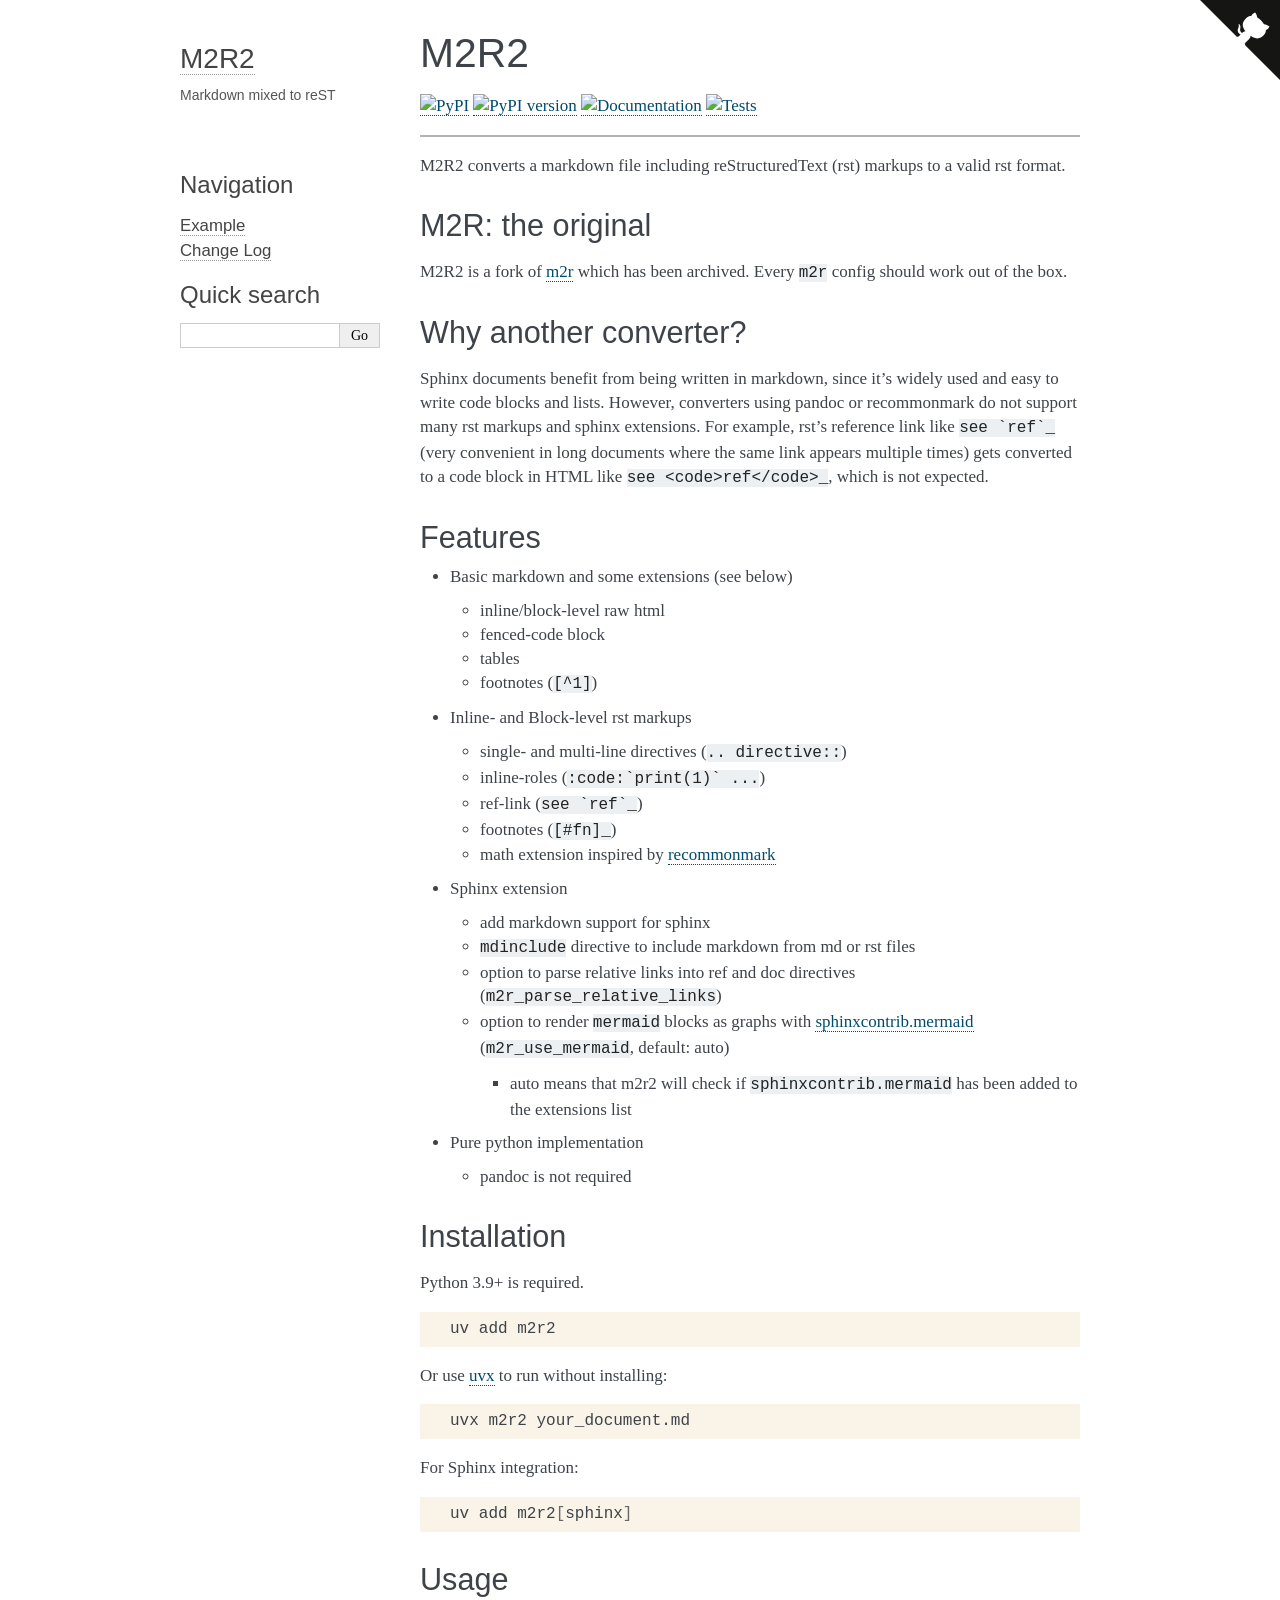
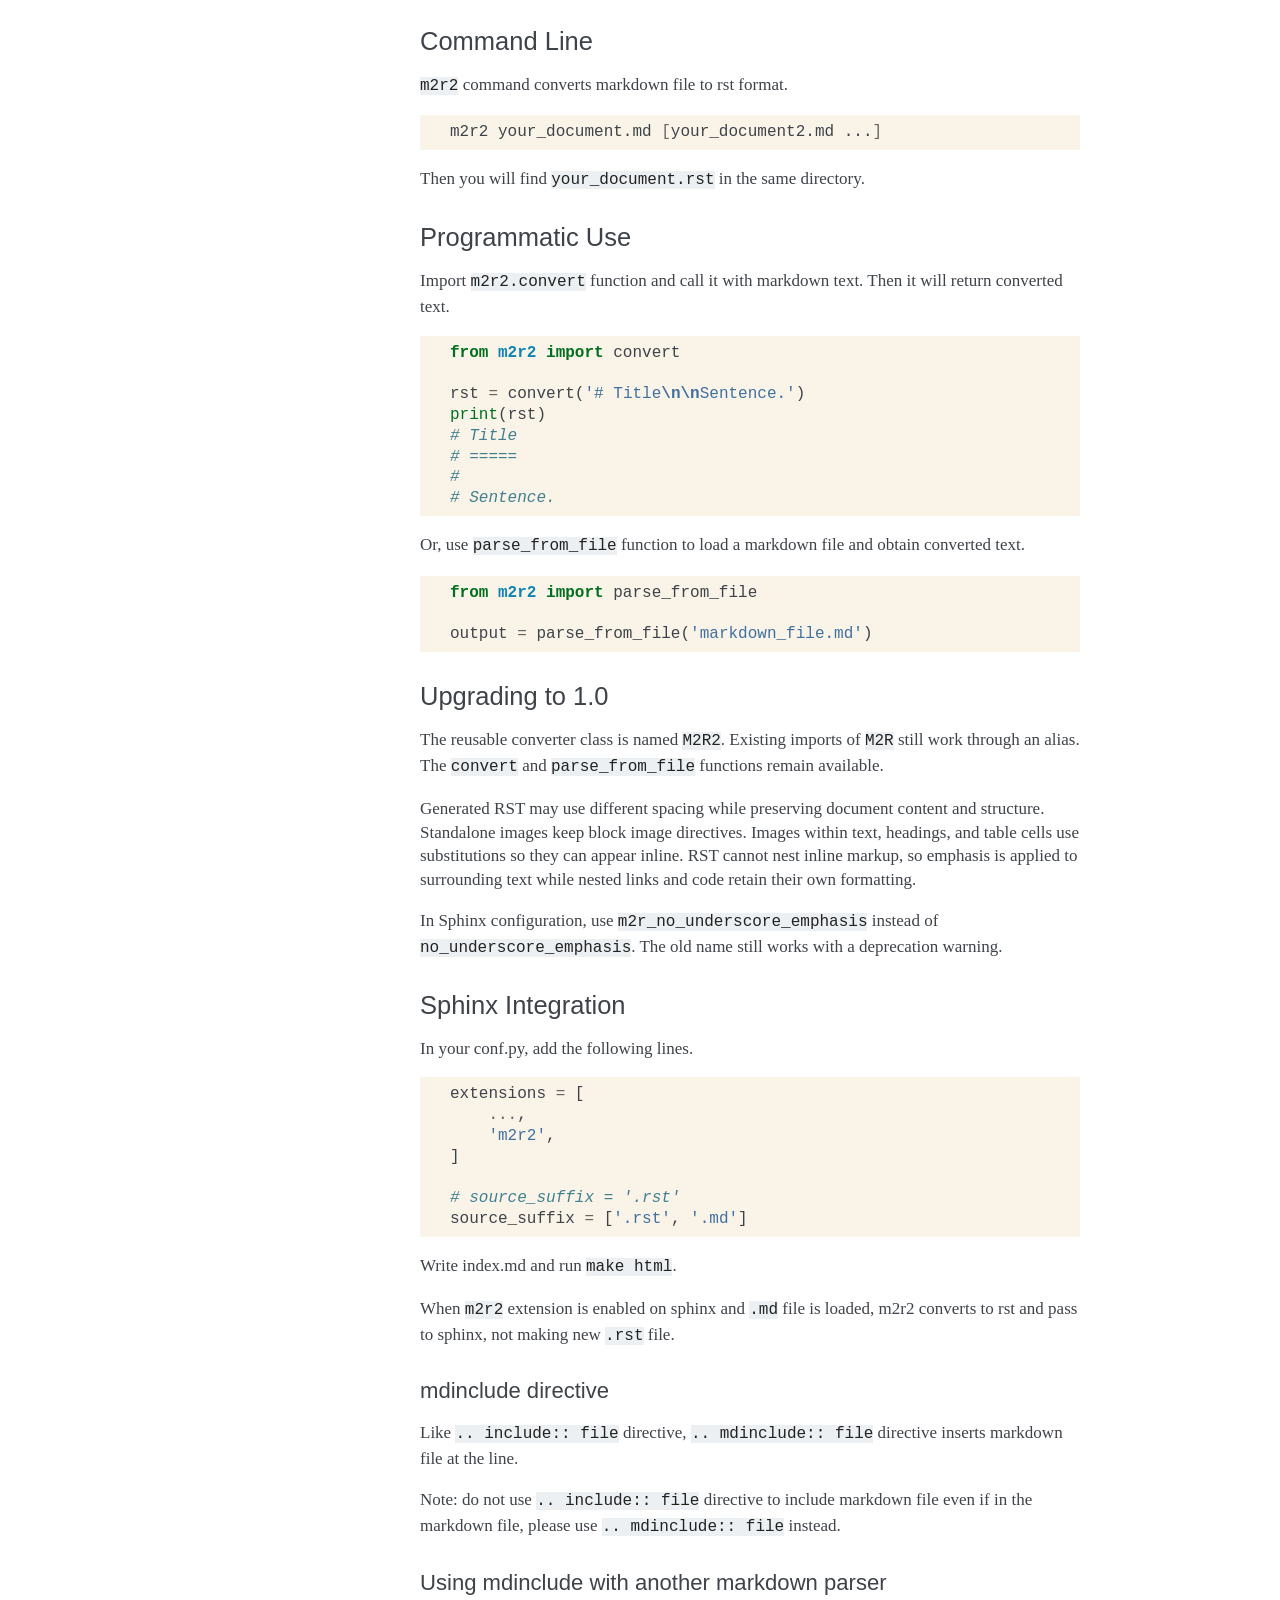
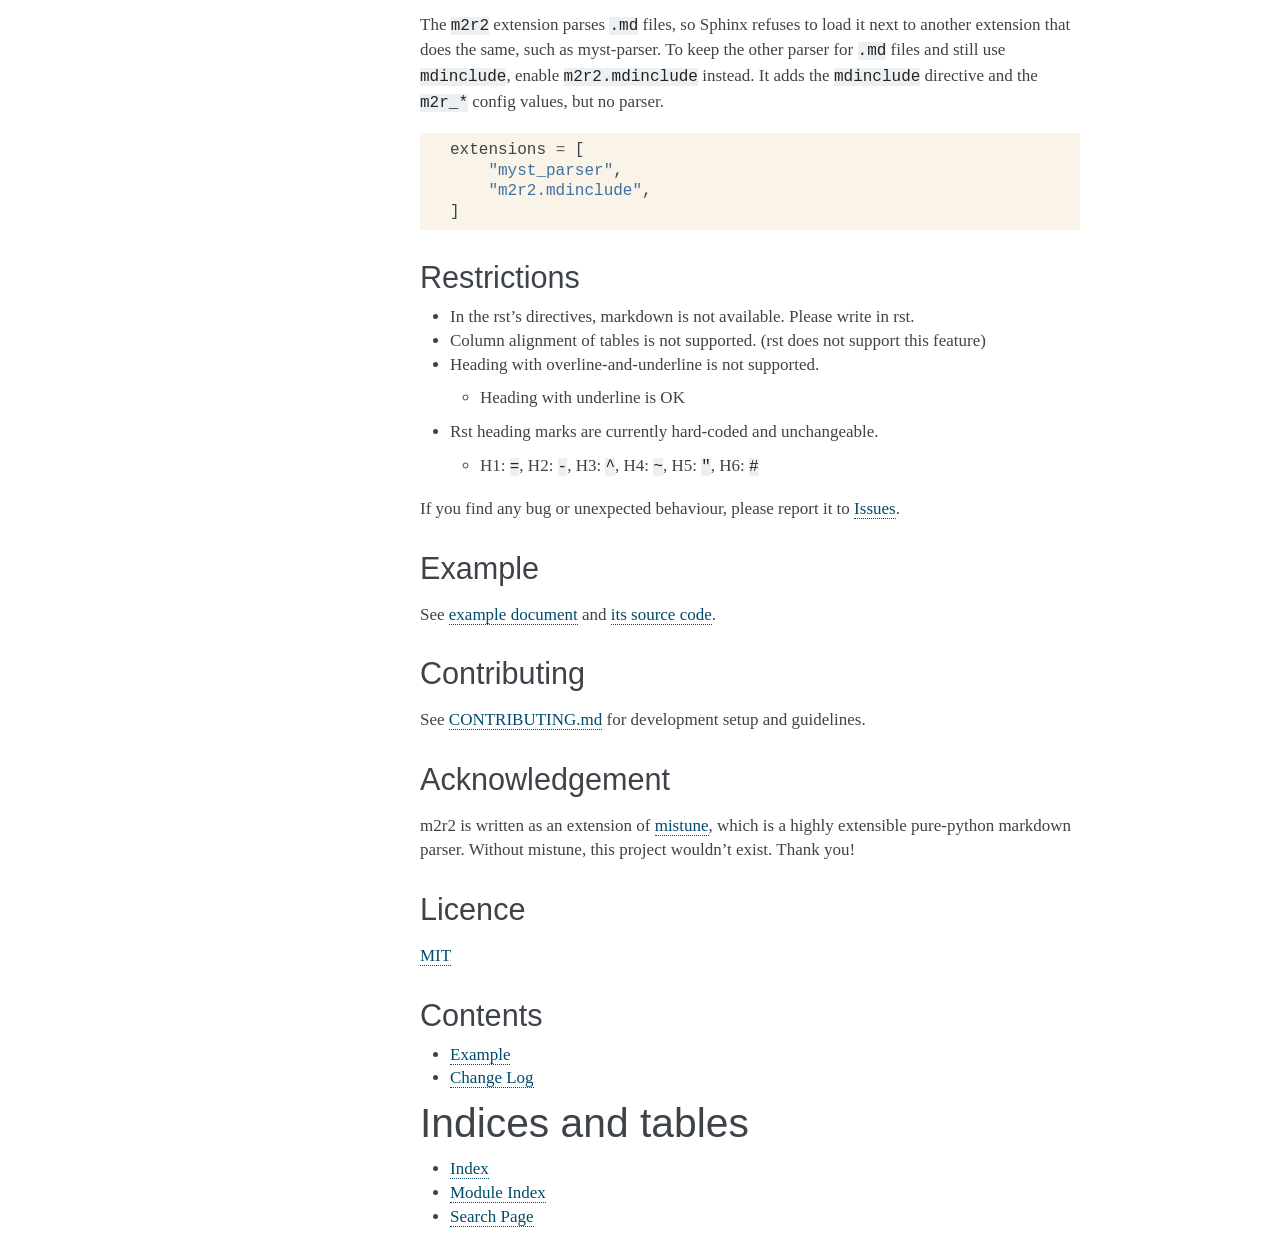
==== commit 4d8b88bb: "Update documentation refs/tags/v1.1.0" ====
--- a/index.html
+++ b/index.html
@@ -5,11 +5,11 @@
     <meta charset="utf-8" />
     <meta name="viewport" content="width=device-width, initial-scale=1.0" /><meta name="viewport" content="width=device-width, initial-scale=1" />
 
-    <title>M2R2 &#8212; M2R2 1.0.0 documentation</title>
+    <title>M2R2 &#8212; M2R2 1.1.0 documentation</title>
     <link rel="stylesheet" type="text/css" href="_static/pygments.css?v=03e43079" />
     <link rel="stylesheet" type="text/css" href="_static/basic.css?v=b08954a9" />
     <link rel="stylesheet" type="text/css" href="_static/alabaster.css?v=6351133d" />
-    <script src="_static/documentation_options.js?v=8d563738"></script>
+    <script src="_static/documentation_options.js?v=fc837d61"></script>
     <script src="_static/doctools.js?v=fd6eb6e6"></script>
     <script src="_static/sphinx_highlight.js?v=6ffebe34"></script>
     <link rel="index" title="Index" href="genindex.html" />
@@ -170,6 +170,16 @@
 <h4>mdinclude directive<a class="headerlink" href="#mdinclude-directive" title="Link to this heading">¶</a></h4>
 <p>Like <code class="docutils literal notranslate"><span class="pre">..</span> <span class="pre">include::</span> <span class="pre">file</span></code> directive, <code class="docutils literal notranslate"><span class="pre">..</span> <span class="pre">mdinclude::</span> <span class="pre">file</span></code> directive inserts markdown file at the line.</p>
 <p>Note: do not use <code class="docutils literal notranslate"><span class="pre">..</span> <span class="pre">include::</span> <span class="pre">file</span></code> directive to include markdown file even if in the markdown file, please use <code class="docutils literal notranslate"><span class="pre">..</span> <span class="pre">mdinclude::</span> <span class="pre">file</span></code> instead.</p>
+</section>
+<section id="using-mdinclude-with-another-markdown-parser">
+<h4>Using mdinclude with another markdown parser<a class="headerlink" href="#using-mdinclude-with-another-markdown-parser" title="Link to this heading">¶</a></h4>
+<p>The <code class="docutils literal notranslate"><span class="pre">m2r2</span></code> extension parses <code class="docutils literal notranslate"><span class="pre">.md</span></code> files, so Sphinx refuses to load it next to another extension that does the same, such as myst-parser. To keep the other parser for <code class="docutils literal notranslate"><span class="pre">.md</span></code> files and still use <code class="docutils literal notranslate"><span class="pre">mdinclude</span></code>, enable <code class="docutils literal notranslate"><span class="pre">m2r2.mdinclude</span></code> instead. It adds the <code class="docutils literal notranslate"><span class="pre">mdinclude</span></code> directive and the <code class="docutils literal notranslate"><span class="pre">m2r_*</span></code> config values, but no parser.</p>
+<div class="highlight-python notranslate"><div class="highlight"><pre><span></span><span class="n">extensions</span> <span class="o">=</span> <span class="p">[</span>
+    <span class="s2">"myst_parser"</span><span class="p">,</span>
+    <span class="s2">"m2r2.mdinclude"</span><span class="p">,</span>
+<span class="p">]</span>
+</pre></div>
+</div>
 </section>
 </section>
 </section>
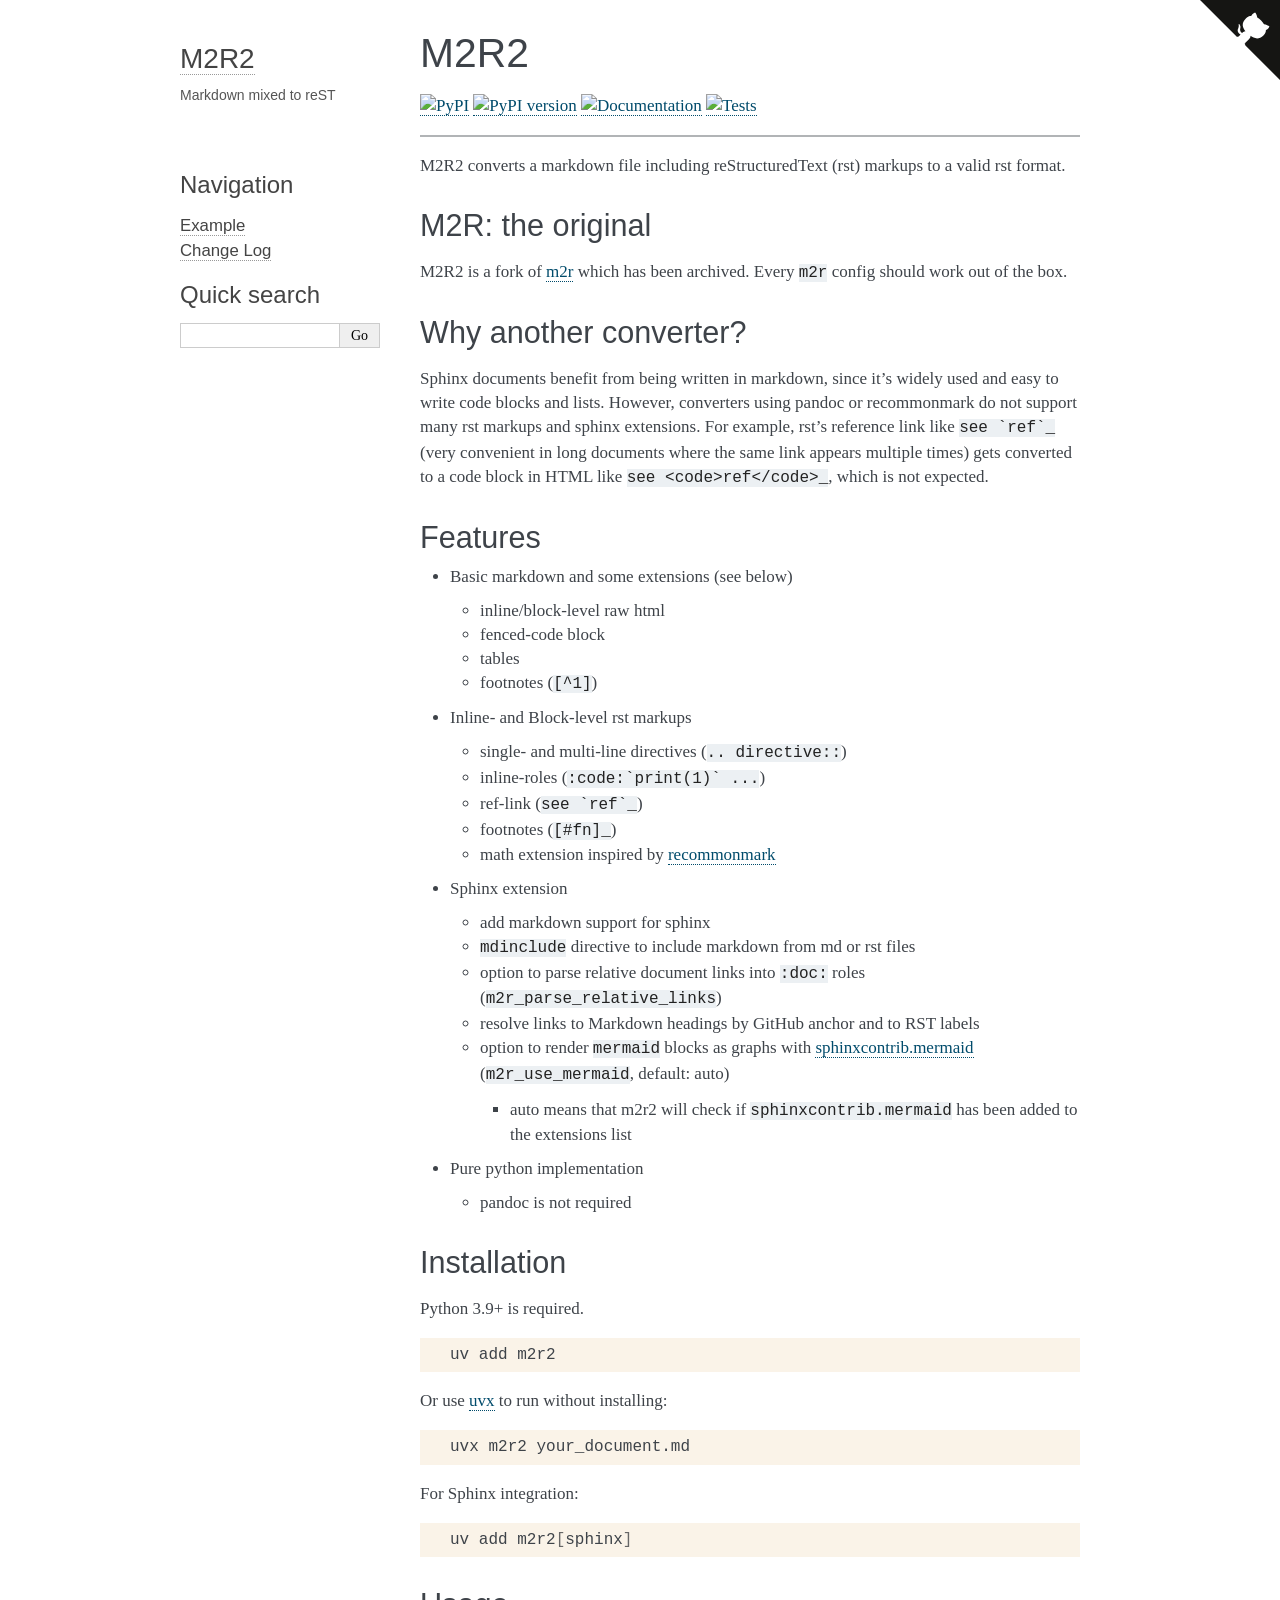
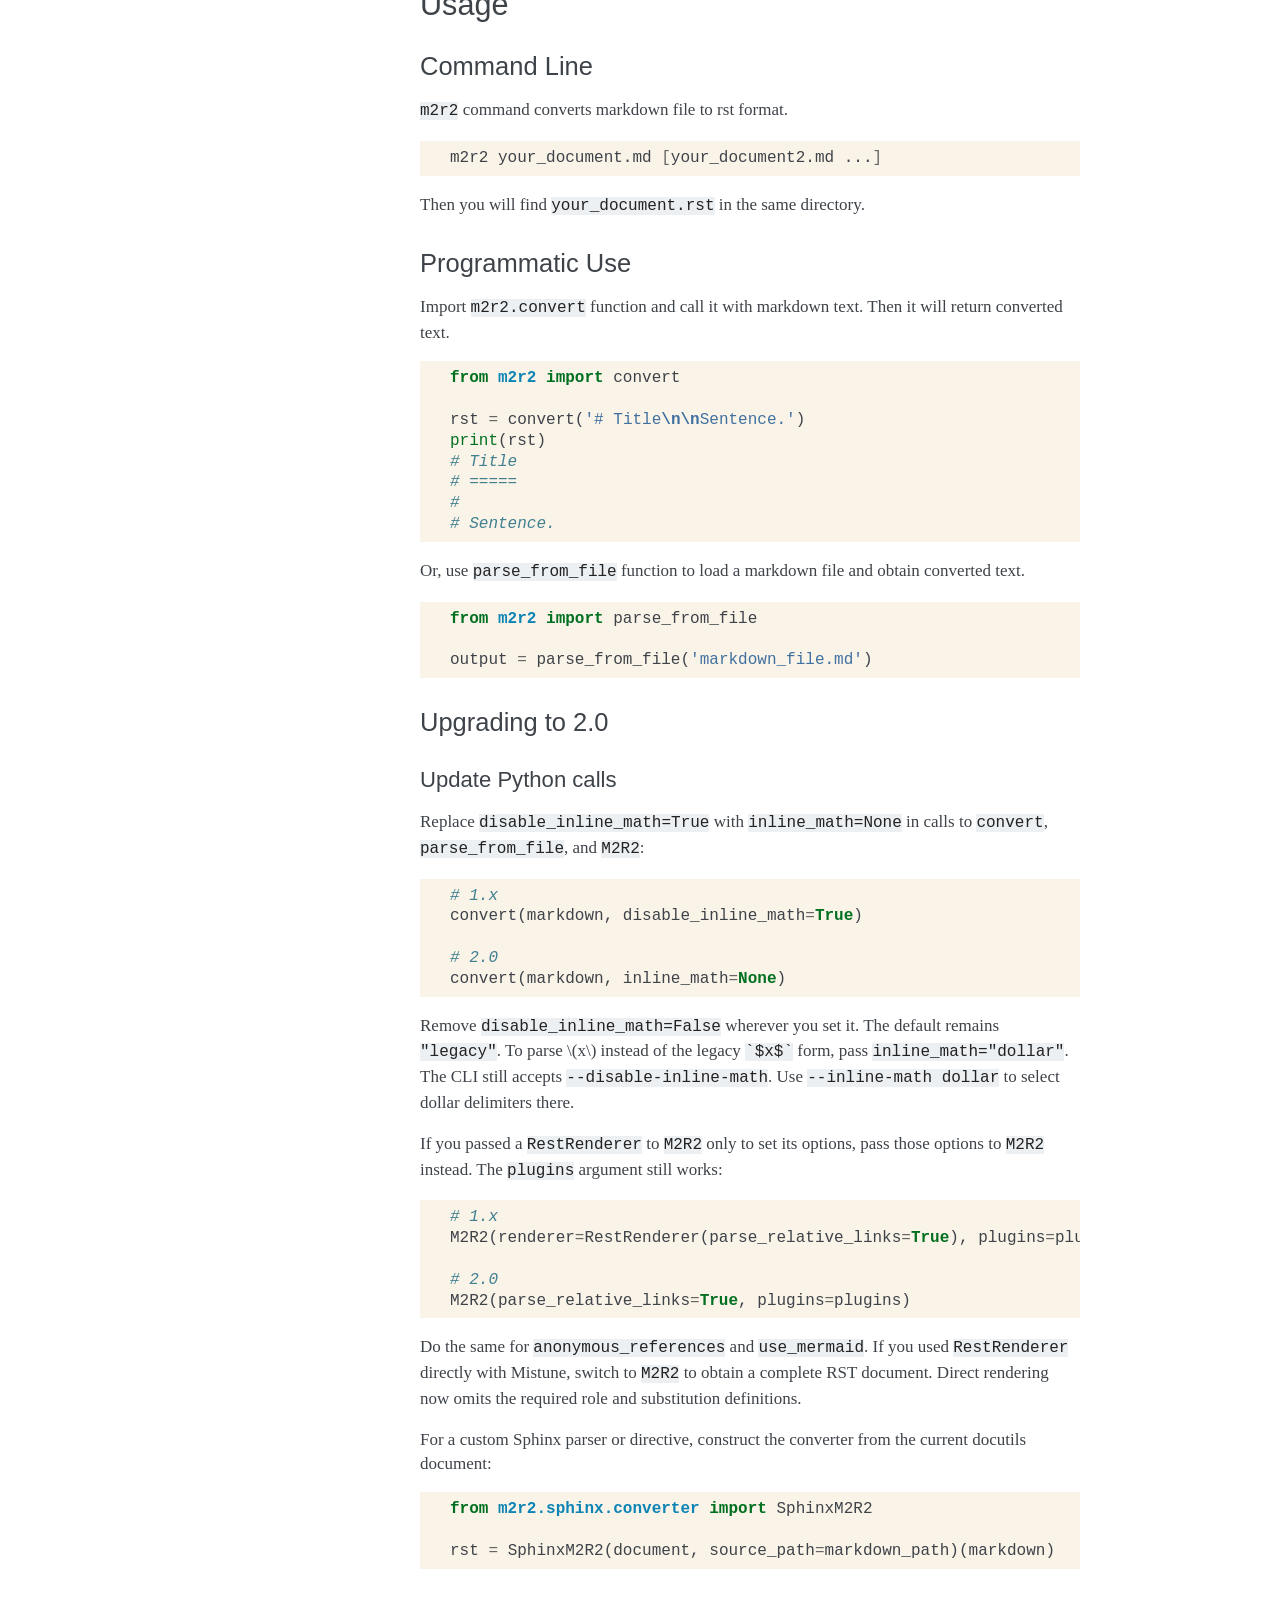
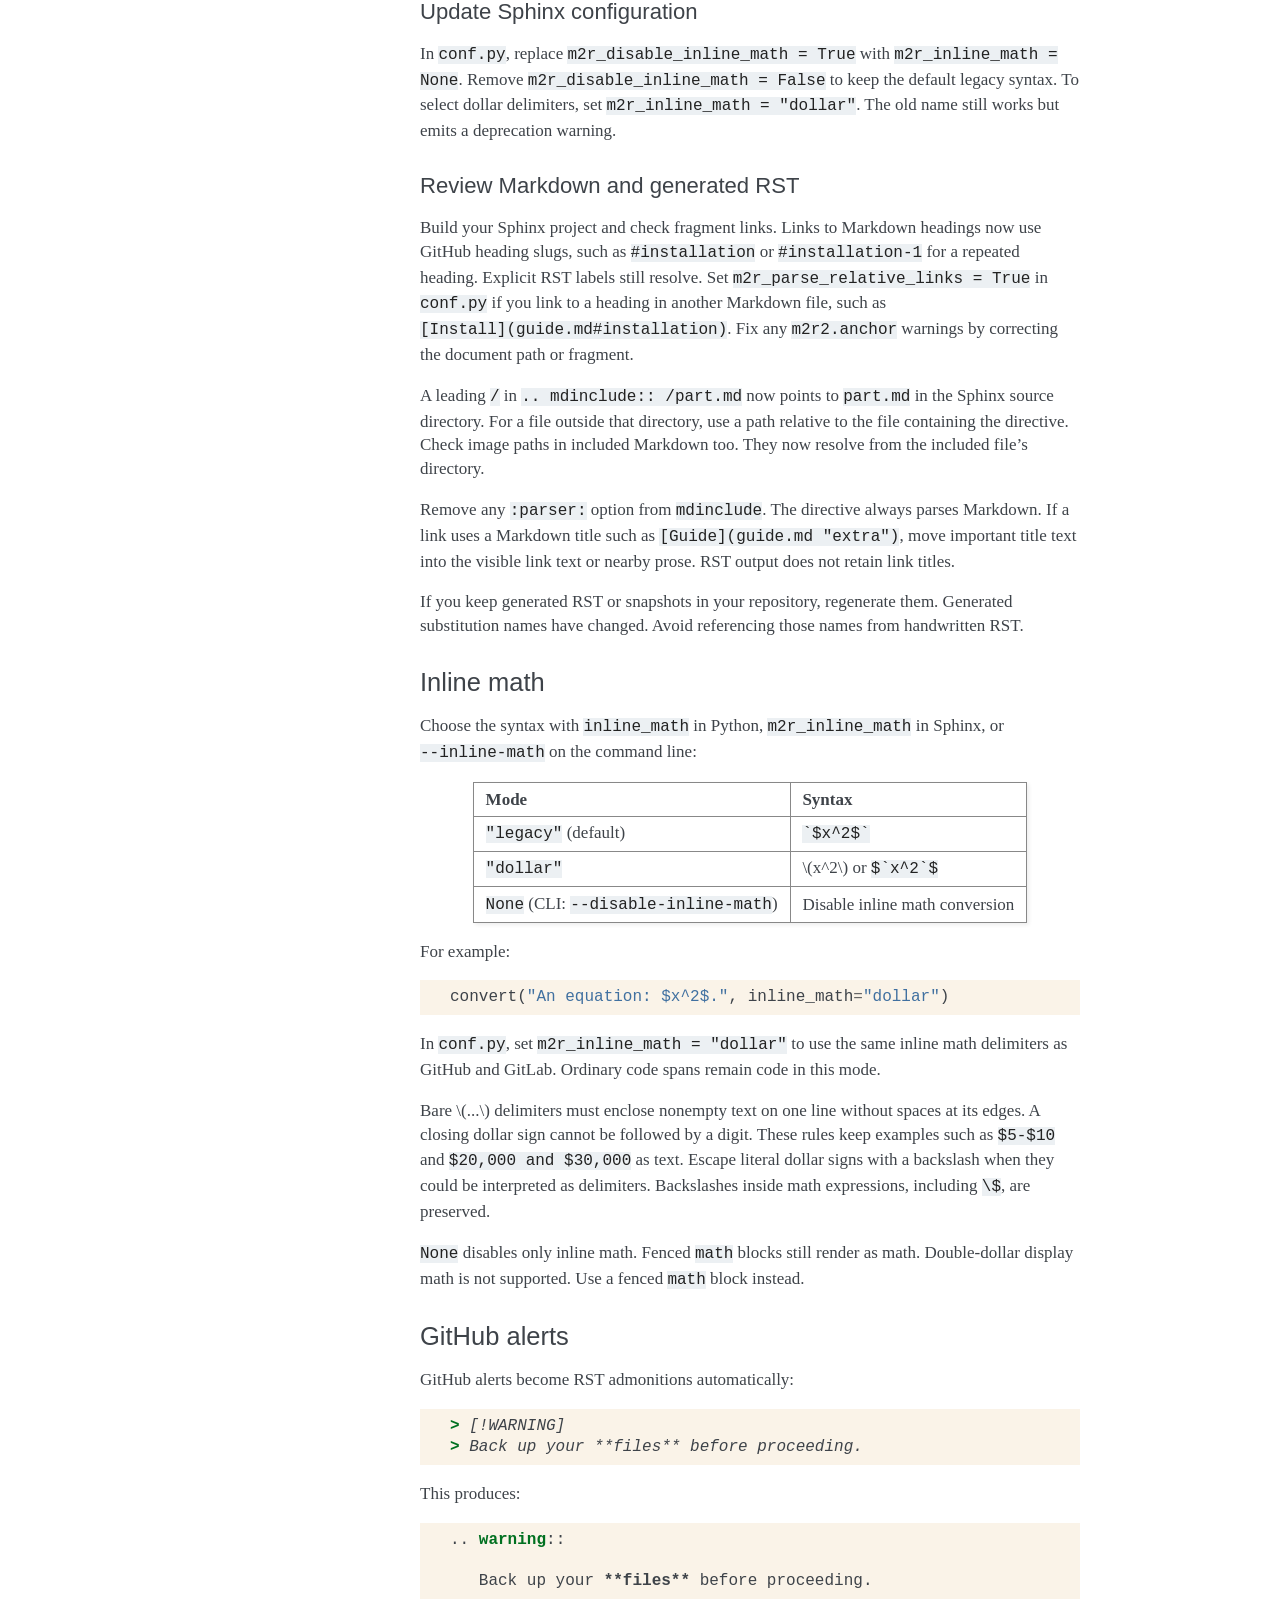
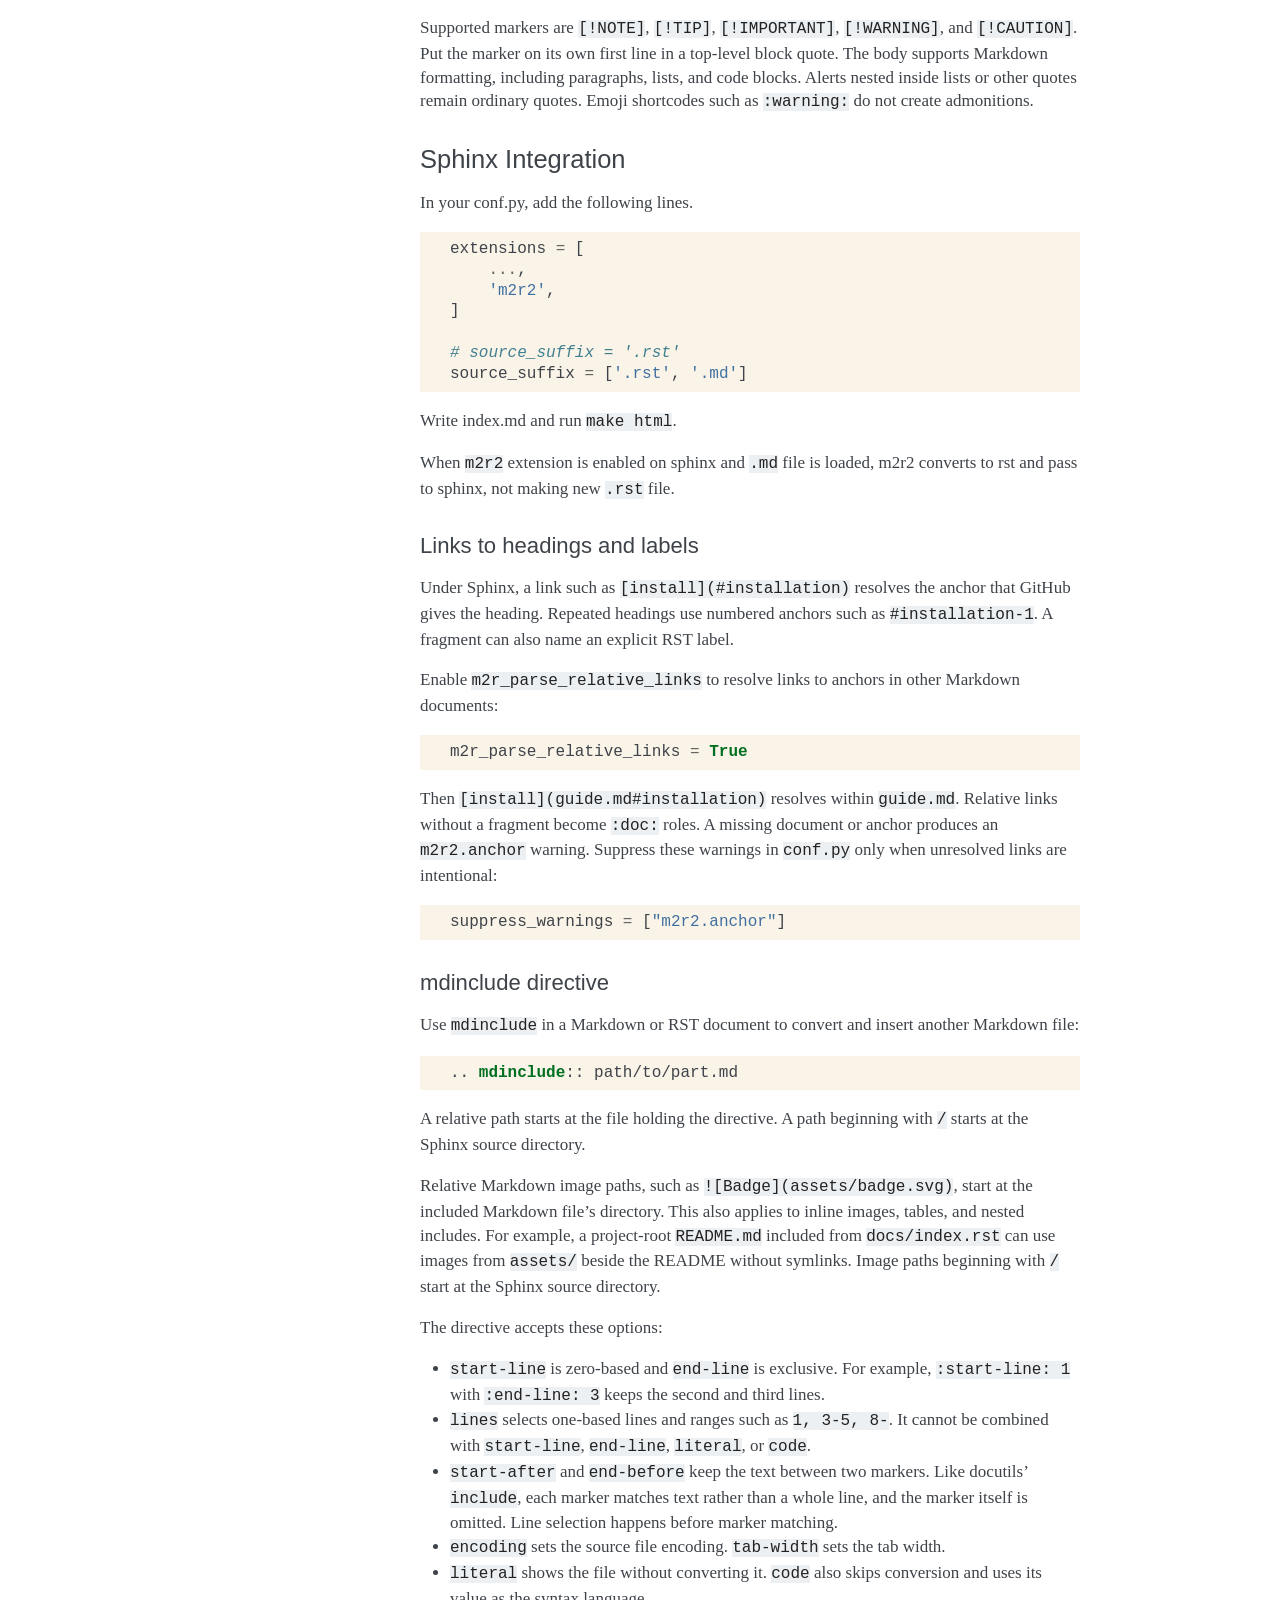
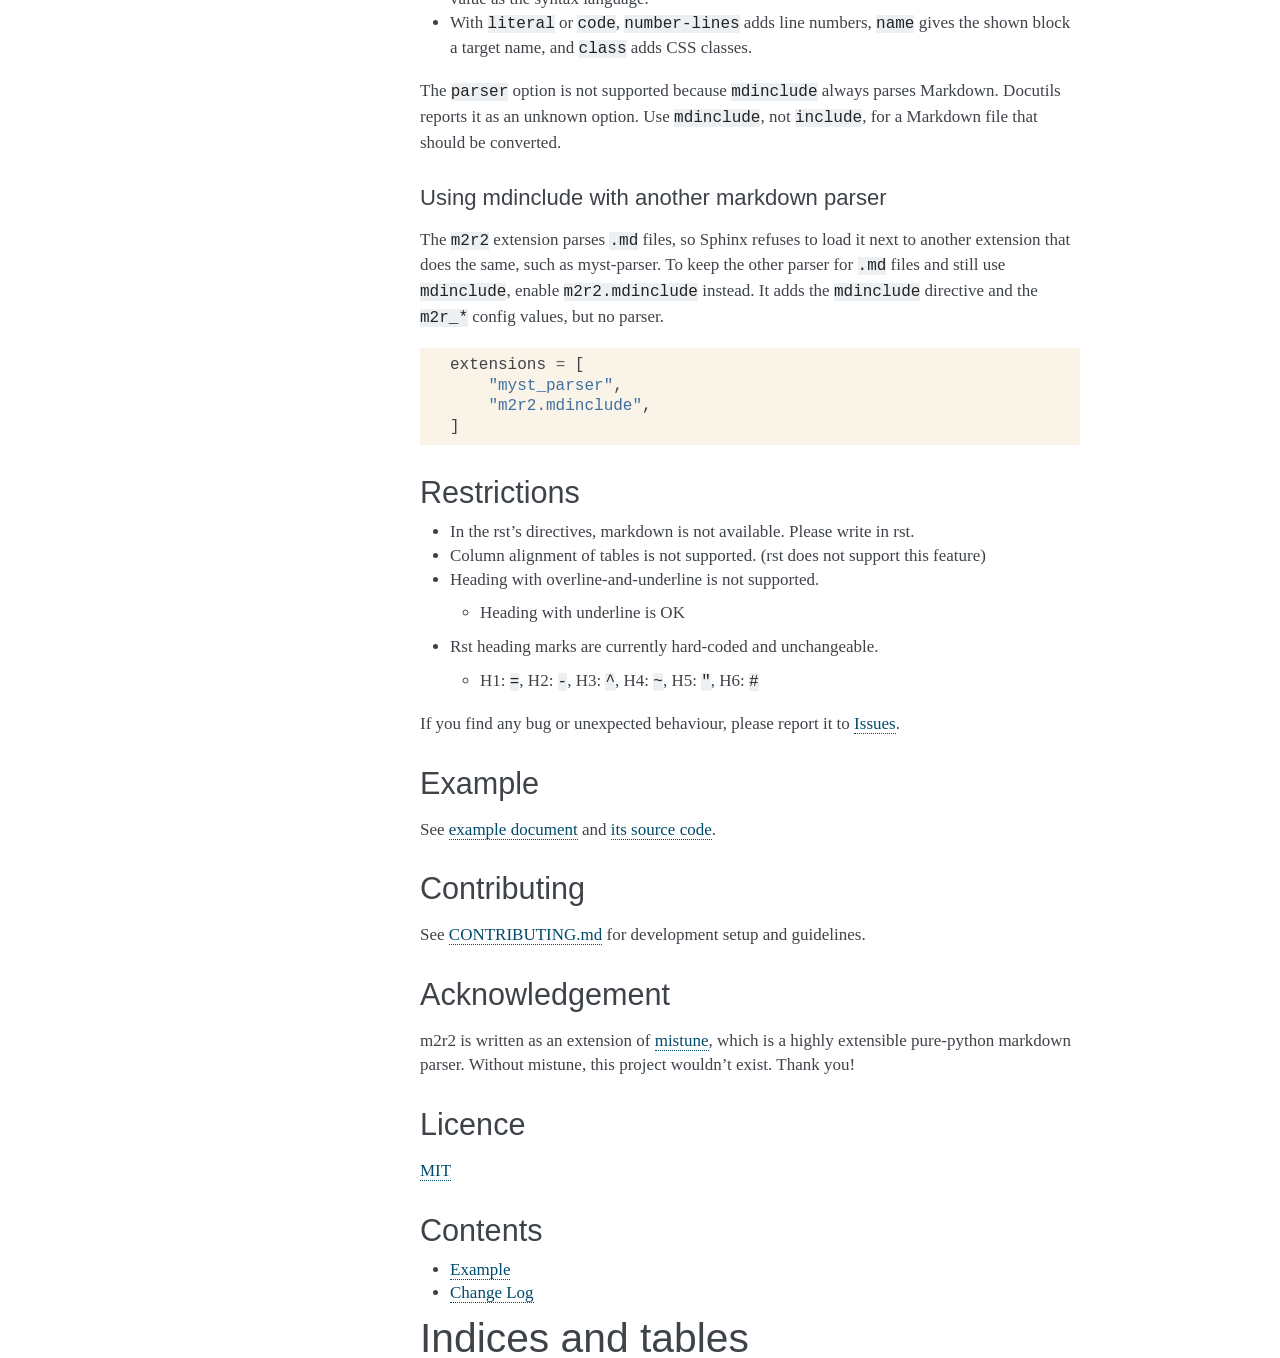
==== commit d7241822: "Update documentation refs/tags/v2.0.0" ====
--- a/index.html
+++ b/index.html
@@ -5,13 +5,14 @@
     <meta charset="utf-8" />
     <meta name="viewport" content="width=device-width, initial-scale=1.0" /><meta name="viewport" content="width=device-width, initial-scale=1" />
 
-    <title>M2R2 &#8212; M2R2 1.1.0 documentation</title>
+    <title>M2R2 &#8212; M2R2 2.0.0 documentation</title>
     <link rel="stylesheet" type="text/css" href="_static/pygments.css?v=03e43079" />
     <link rel="stylesheet" type="text/css" href="_static/basic.css?v=b08954a9" />
     <link rel="stylesheet" type="text/css" href="_static/alabaster.css?v=6351133d" />
-    <script src="_static/documentation_options.js?v=fc837d61"></script>
+    <script src="_static/documentation_options.js?v=51b770b3"></script>
     <script src="_static/doctools.js?v=fd6eb6e6"></script>
     <script src="_static/sphinx_highlight.js?v=6ffebe34"></script>
+    <script defer="defer" src="https://cdn.jsdelivr.net/npm/mathjax@4/tex-mml-chtml.js"></script>
     <link rel="index" title="Index" href="genindex.html" />
     <link rel="search" title="Search" href="search.html" />
     <link rel="next" title="Example" href="example.html" />
@@ -79,7 +80,8 @@
 <ul>
 <li><p>add markdown support for sphinx</p></li>
 <li><p><code class="docutils literal notranslate"><span class="pre">mdinclude</span></code> directive to include markdown from md or rst files</p></li>
-<li><p>option to parse relative links into ref and doc directives (<code class="docutils literal notranslate"><span class="pre">m2r_parse_relative_links</span></code>)</p></li>
+<li><p>option to parse relative document links into <code class="docutils literal notranslate"><span class="pre">:doc:</span></code> roles (<code class="docutils literal notranslate"><span class="pre">m2r_parse_relative_links</span></code>)</p></li>
+<li><p>resolve links to Markdown headings by GitHub anchor and to RST labels</p></li>
 <li><p>option to render <code class="docutils literal notranslate"><span class="pre">mermaid</span></code> blocks as graphs with <a class="reference external" href="https://sphinxcontrib-mermaid-demo.readthedocs.io/en/latest/index.html">sphinxcontrib.mermaid</a> (<code class="docutils literal notranslate"><span class="pre">m2r_use_mermaid</span></code>, default: auto)</p>
 <ul>
 <li><p>auto means that m2r2 will check if <code class="docutils literal notranslate"><span class="pre">sphinxcontrib.mermaid</span></code> has been added to the extensions list</p></li>
@@ -121,8 +123,7 @@
 </section>
 <section id="programmatic-use">
 <h3>Programmatic Use<a class="headerlink" href="#programmatic-use" title="Link to this heading">¶</a></h3>
-<p>Import <code class="docutils literal notranslate"><span class="pre">m2r2.convert</span></code> function and call it with markdown text.
-Then it will return converted text.</p>
+<p>Import <code class="docutils literal notranslate"><span class="pre">m2r2.convert</span></code> function and call it with markdown text. Then it will return converted text.</p>
 <div class="highlight-python notranslate"><div class="highlight"><pre><span></span><span class="kn">from</span><span class="w"> </span><span class="nn">m2r2</span><span class="w"> </span><span class="kn">import</span> <span class="n">convert</span>
 
 <span class="n">rst</span> <span class="o">=</span> <span class="n">convert</span><span class="p">(</span><span class="s1">'# Title</span><span class="se">\n\n</span><span class="s1">Sentence.'</span><span class="p">)</span>
@@ -140,17 +141,90 @@
 </pre></div>
 </div>
 </section>
-<section id="upgrading-to-1-0">
-<h3>Upgrading to 1.0<a class="headerlink" href="#upgrading-to-1-0" title="Link to this heading">¶</a></h3>
-<p>The reusable converter class is named <code class="docutils literal notranslate"><span class="pre">M2R2</span></code>. Existing imports of <code class="docutils literal notranslate"><span class="pre">M2R</span></code> still
-work through an alias. The <code class="docutils literal notranslate"><span class="pre">convert</span></code> and <code class="docutils literal notranslate"><span class="pre">parse_from_file</span></code> functions remain available.</p>
-<p>Generated RST may use different spacing while preserving document content and
-structure. Standalone images keep block image directives. Images within text,
-headings, and table cells use substitutions so they can appear inline.
-RST cannot nest inline markup, so emphasis is applied to surrounding text
-while nested links and code retain their own formatting.</p>
-<p>In Sphinx configuration, use <code class="docutils literal notranslate"><span class="pre">m2r_no_underscore_emphasis</span></code> instead of
-<code class="docutils literal notranslate"><span class="pre">no_underscore_emphasis</span></code>. The old name still works with a deprecation warning.</p>
+<section id="upgrading-to-2-0">
+<h3>Upgrading to 2.0<a class="headerlink" href="#upgrading-to-2-0" title="Link to this heading">¶</a></h3>
+<section id="update-python-calls">
+<h4>Update Python calls<a class="headerlink" href="#update-python-calls" title="Link to this heading">¶</a></h4>
+<p>Replace <code class="docutils literal notranslate"><span class="pre">disable_inline_math=True</span></code> with <code class="docutils literal notranslate"><span class="pre">inline_math=None</span></code> in calls to <code class="docutils literal notranslate"><span class="pre">convert</span></code>, <code class="docutils literal notranslate"><span class="pre">parse_from_file</span></code>, and <code class="docutils literal notranslate"><span class="pre">M2R2</span></code>:</p>
+<div class="highlight-python notranslate"><div class="highlight"><pre><span></span><span class="c1"># 1.x</span>
+<span class="n">convert</span><span class="p">(</span><span class="n">markdown</span><span class="p">,</span> <span class="n">disable_inline_math</span><span class="o">=</span><span class="kc">True</span><span class="p">)</span>
+
+<span class="c1"># 2.0</span>
+<span class="n">convert</span><span class="p">(</span><span class="n">markdown</span><span class="p">,</span> <span class="n">inline_math</span><span class="o">=</span><span class="kc">None</span><span class="p">)</span>
+</pre></div>
+</div>
+<p>Remove <code class="docutils literal notranslate"><span class="pre">disable_inline_math=False</span></code> wherever you set it. The default remains <code class="docutils literal notranslate"><span class="pre">&quot;legacy&quot;</span></code>. To parse <span class="math notranslate nohighlight">\(x\)</span> instead of the legacy <code class="docutils literal notranslate"><span class="pre">`$x$`</span></code> form, pass <code class="docutils literal notranslate"><span class="pre">inline_math=&quot;dollar&quot;</span></code>. The CLI still accepts <code class="docutils literal notranslate"><span class="pre">--disable-inline-math</span></code>. Use <code class="docutils literal notranslate"><span class="pre">--inline-math</span> <span class="pre">dollar</span></code> to select dollar delimiters there.</p>
+<p>If you passed a <code class="docutils literal notranslate"><span class="pre">RestRenderer</span></code> to <code class="docutils literal notranslate"><span class="pre">M2R2</span></code> only to set its options, pass those options to <code class="docutils literal notranslate"><span class="pre">M2R2</span></code> instead. The <code class="docutils literal notranslate"><span class="pre">plugins</span></code> argument still works:</p>
+<div class="highlight-python notranslate"><div class="highlight"><pre><span></span><span class="c1"># 1.x</span>
+<span class="n">M2R2</span><span class="p">(</span><span class="n">renderer</span><span class="o">=</span><span class="n">RestRenderer</span><span class="p">(</span><span class="n">parse_relative_links</span><span class="o">=</span><span class="kc">True</span><span class="p">),</span> <span class="n">plugins</span><span class="o">=</span><span class="n">plugins</span><span class="p">)</span>
+
+<span class="c1"># 2.0</span>
+<span class="n">M2R2</span><span class="p">(</span><span class="n">parse_relative_links</span><span class="o">=</span><span class="kc">True</span><span class="p">,</span> <span class="n">plugins</span><span class="o">=</span><span class="n">plugins</span><span class="p">)</span>
+</pre></div>
+</div>
+<p>Do the same for <code class="docutils literal notranslate"><span class="pre">anonymous_references</span></code> and <code class="docutils literal notranslate"><span class="pre">use_mermaid</span></code>. If you used <code class="docutils literal notranslate"><span class="pre">RestRenderer</span></code> directly with Mistune, switch to <code class="docutils literal notranslate"><span class="pre">M2R2</span></code> to obtain a complete RST document. Direct rendering now omits the required role and substitution definitions.</p>
+<p>For a custom Sphinx parser or directive, construct the converter from the current docutils document:</p>
+<div class="highlight-python notranslate"><div class="highlight"><pre><span></span><span class="kn">from</span><span class="w"> </span><span class="nn">m2r2.sphinx.converter</span><span class="w"> </span><span class="kn">import</span> <span class="n">SphinxM2R2</span>
+
+<span class="n">rst</span> <span class="o">=</span> <span class="n">SphinxM2R2</span><span class="p">(</span><span class="n">document</span><span class="p">,</span> <span class="n">source_path</span><span class="o">=</span><span class="n">markdown_path</span><span class="p">)(</span><span class="n">markdown</span><span class="p">)</span>
+</pre></div>
+</div>
+</section>
+<section id="update-sphinx-configuration">
+<h4>Update Sphinx configuration<a class="headerlink" href="#update-sphinx-configuration" title="Link to this heading">¶</a></h4>
+<p>In <code class="docutils literal notranslate"><span class="pre">conf.py</span></code>, replace <code class="docutils literal notranslate"><span class="pre">m2r_disable_inline_math</span> <span class="pre">=</span> <span class="pre">True</span></code> with <code class="docutils literal notranslate"><span class="pre">m2r_inline_math</span> <span class="pre">=</span> <span class="pre">None</span></code>. Remove <code class="docutils literal notranslate"><span class="pre">m2r_disable_inline_math</span> <span class="pre">=</span> <span class="pre">False</span></code> to keep the default legacy syntax. To select dollar delimiters, set <code class="docutils literal notranslate"><span class="pre">m2r_inline_math</span> <span class="pre">=</span> <span class="pre">&quot;dollar&quot;</span></code>. The old name still works but emits a deprecation warning.</p>
+</section>
+<section id="review-markdown-and-generated-rst">
+<h4>Review Markdown and generated RST<a class="headerlink" href="#review-markdown-and-generated-rst" title="Link to this heading">¶</a></h4>
+<p>Build your Sphinx project and check fragment links. Links to Markdown headings now use GitHub heading slugs, such as <code class="docutils literal notranslate"><span class="pre">#installation</span></code> or <code class="docutils literal notranslate"><span class="pre">#installation-1</span></code> for a repeated heading. Explicit RST labels still resolve. Set <code class="docutils literal notranslate"><span class="pre">m2r_parse_relative_links</span> <span class="pre">=</span> <span class="pre">True</span></code> in <code class="docutils literal notranslate"><span class="pre">conf.py</span></code> if you link to a heading in another Markdown file, such as <code class="docutils literal notranslate"><span class="pre">[Install](guide.md#installation)</span></code>. Fix any <code class="docutils literal notranslate"><span class="pre">m2r2.anchor</span></code> warnings by correcting the document path or fragment.</p>
+<p>A leading <code class="docutils literal notranslate"><span class="pre">/</span></code> in <code class="docutils literal notranslate"><span class="pre">..</span> <span class="pre">mdinclude::</span> <span class="pre">/part.md</span></code> now points to <code class="docutils literal notranslate"><span class="pre">part.md</span></code> in the Sphinx source directory. For a file outside that directory, use a path relative to the file containing the directive. Check image paths in included Markdown too. They now resolve from the included file’s directory.</p>
+<p>Remove any <code class="docutils literal notranslate"><span class="pre">:parser:</span></code> option from <code class="docutils literal notranslate"><span class="pre">mdinclude</span></code>. The directive always parses Markdown. If a link uses a Markdown title such as <code class="docutils literal notranslate"><span class="pre">[Guide](guide.md</span> <span class="pre">&quot;extra&quot;)</span></code>, move important title text into the visible link text or nearby prose. RST output does not retain link titles.</p>
+<p>If you keep generated RST or snapshots in your repository, regenerate them. Generated substitution names have changed. Avoid referencing those names from handwritten RST.</p>
+</section>
+</section>
+<section id="inline-math">
+<h3>Inline math<a class="headerlink" href="#inline-math" title="Link to this heading">¶</a></h3>
+<p>Choose the syntax with <code class="docutils literal notranslate"><span class="pre">inline_math</span></code> in Python, <code class="docutils literal notranslate"><span class="pre">m2r_inline_math</span></code> in Sphinx, or <code class="docutils literal notranslate"><span class="pre">--inline-math</span></code> on the command line:</p>
+<table class="docutils align-default">
+<thead>
+<tr class="row-odd"><th class="head"><p>Mode</p></th>
+<th class="head"><p>Syntax</p></th>
+</tr>
+</thead>
+<tbody>
+<tr class="row-even"><td><p><code class="docutils literal notranslate"><span class="pre">&quot;legacy&quot;</span></code> (default)</p></td>
+<td><p><code class="docutils literal notranslate"><span class="pre">`$x^2$`</span></code></p></td>
+</tr>
+<tr class="row-odd"><td><p><code class="docutils literal notranslate"><span class="pre">&quot;dollar&quot;</span></code></p></td>
+<td><p><span class="math notranslate nohighlight">\(x^2\)</span> or <code class="docutils literal notranslate"><span class="pre">$`x^2`$</span></code></p></td>
+</tr>
+<tr class="row-even"><td><p><code class="docutils literal notranslate"><span class="pre">None</span></code> (CLI: <code class="docutils literal notranslate"><span class="pre">--disable-inline-math</span></code>)</p></td>
+<td><p>Disable inline math conversion</p></td>
+</tr>
+</tbody>
+</table>
+<p>For example:</p>
+<div class="highlight-python notranslate"><div class="highlight"><pre><span></span><span class="n">convert</span><span class="p">(</span><span class="s2">"An equation: $x^2$."</span><span class="p">,</span> <span class="n">inline_math</span><span class="o">=</span><span class="s2">"dollar"</span><span class="p">)</span>
+</pre></div>
+</div>
+<p>In <code class="docutils literal notranslate"><span class="pre">conf.py</span></code>, set <code class="docutils literal notranslate"><span class="pre">m2r_inline_math</span> <span class="pre">=</span> <span class="pre">&quot;dollar&quot;</span></code> to use the same inline math delimiters as GitHub and GitLab. Ordinary code spans remain code in this mode.</p>
+<p>Bare <span class="math notranslate nohighlight">\(...\)</span> delimiters must enclose nonempty text on one line without spaces at its edges. A closing dollar sign cannot be followed by a digit. These rules keep examples such as <code class="docutils literal notranslate"><span class="pre">$5-$10</span></code> and <code class="docutils literal notranslate"><span class="pre">$20,000</span> <span class="pre">and</span> <span class="pre">$30,000</span></code> as text. Escape literal dollar signs with a backslash when they could be interpreted as delimiters. Backslashes inside math expressions, including <code class="docutils literal notranslate"><span class="pre">\$</span></code>, are preserved.</p>
+<p><code class="docutils literal notranslate"><span class="pre">None</span></code> disables only inline math. Fenced <code class="docutils literal notranslate"><span class="pre">math</span></code> blocks still render as math. Double-dollar display math is not supported. Use a fenced <code class="docutils literal notranslate"><span class="pre">math</span></code> block instead.</p>
+</section>
+<section id="github-alerts">
+<h3>GitHub alerts<a class="headerlink" href="#github-alerts" title="Link to this heading">¶</a></h3>
+<p>GitHub alerts become RST admonitions automatically:</p>
+<div class="highlight-markdown notranslate"><div class="highlight"><pre><span></span><span class="k">&gt; </span><span class="ge">[!WARNING]</span>
+<span class="k">&gt; </span><span class="ge">Back up your **files** before proceeding.</span>
+</pre></div>
+</div>
+<p>This produces:</p>
+<div class="highlight-rst notranslate"><div class="highlight"><pre><span></span><span class="p">..</span> <span class="ow">warning</span><span class="p">::</span>
+
+   Back up your <span class="gs">**files**</span> before proceeding.
+</pre></div>
+</div>
+<p>Supported markers are <code class="docutils literal notranslate"><span class="pre">[!NOTE]</span></code>, <code class="docutils literal notranslate"><span class="pre">[!TIP]</span></code>, <code class="docutils literal notranslate"><span class="pre">[!IMPORTANT]</span></code>, <code class="docutils literal notranslate"><span class="pre">[!WARNING]</span></code>, and <code class="docutils literal notranslate"><span class="pre">[!CAUTION]</span></code>. Put the marker on its own first line in a top-level block quote. The body supports Markdown formatting, including paragraphs, lists, and code blocks. Alerts nested inside lists or other quotes remain ordinary quotes. Emoji shortcodes such as <code class="docutils literal notranslate"><span class="pre">:warning:</span></code> do not create admonitions.</p>
 </section>
 <section id="sphinx-integration">
 <h3>Sphinx Integration<a class="headerlink" href="#sphinx-integration" title="Link to this heading">¶</a></h3>
@@ -166,10 +240,36 @@
 </div>
 <p>Write index.md and run <code class="docutils literal notranslate"><span class="pre">make</span> <span class="pre">html</span></code>.</p>
 <p>When <code class="docutils literal notranslate"><span class="pre">m2r2</span></code> extension is enabled on sphinx and <code class="docutils literal notranslate"><span class="pre">.md</span></code> file is loaded, m2r2 converts to rst and pass to sphinx, not making new <code class="docutils literal notranslate"><span class="pre">.rst</span></code> file.</p>
+<section id="links-to-headings-and-labels">
+<h4>Links to headings and labels<a class="headerlink" href="#links-to-headings-and-labels" title="Link to this heading">¶</a></h4>
+<p>Under Sphinx, a link such as <code class="docutils literal notranslate"><span class="pre">[install](#installation)</span></code> resolves the anchor that GitHub gives the heading. Repeated headings use numbered anchors such as <code class="docutils literal notranslate"><span class="pre">#installation-1</span></code>. A fragment can also name an explicit RST label.</p>
+<p>Enable <code class="docutils literal notranslate"><span class="pre">m2r_parse_relative_links</span></code> to resolve links to anchors in other Markdown documents:</p>
+<div class="highlight-python notranslate"><div class="highlight"><pre><span></span><span class="n">m2r_parse_relative_links</span> <span class="o">=</span> <span class="kc">True</span>
+</pre></div>
+</div>
+<p>Then <code class="docutils literal notranslate"><span class="pre">[install](guide.md#installation)</span></code> resolves within <code class="docutils literal notranslate"><span class="pre">guide.md</span></code>. Relative links without a fragment become <code class="docutils literal notranslate"><span class="pre">:doc:</span></code> roles. A missing document or anchor produces an <code class="docutils literal notranslate"><span class="pre">m2r2.anchor</span></code> warning. Suppress these warnings in <code class="docutils literal notranslate"><span class="pre">conf.py</span></code> only when unresolved links are intentional:</p>
+<div class="highlight-python notranslate"><div class="highlight"><pre><span></span><span class="n">suppress_warnings</span> <span class="o">=</span> <span class="p">[</span><span class="s2">"m2r2.anchor"</span><span class="p">]</span>
+</pre></div>
+</div>
+</section>
 <section id="mdinclude-directive">
 <h4>mdinclude directive<a class="headerlink" href="#mdinclude-directive" title="Link to this heading">¶</a></h4>
-<p>Like <code class="docutils literal notranslate"><span class="pre">..</span> <span class="pre">include::</span> <span class="pre">file</span></code> directive, <code class="docutils literal notranslate"><span class="pre">..</span> <span class="pre">mdinclude::</span> <span class="pre">file</span></code> directive inserts markdown file at the line.</p>
-<p>Note: do not use <code class="docutils literal notranslate"><span class="pre">..</span> <span class="pre">include::</span> <span class="pre">file</span></code> directive to include markdown file even if in the markdown file, please use <code class="docutils literal notranslate"><span class="pre">..</span> <span class="pre">mdinclude::</span> <span class="pre">file</span></code> instead.</p>
+<p>Use <code class="docutils literal notranslate"><span class="pre">mdinclude</span></code> in a Markdown or RST document to convert and insert another Markdown file:</p>
+<div class="highlight-rst notranslate"><div class="highlight"><pre><span></span><span class="p">..</span> <span class="ow">mdinclude</span><span class="p">::</span> path/to/part.md
+</pre></div>
+</div>
+<p>A relative path starts at the file holding the directive. A path beginning with <code class="docutils literal notranslate"><span class="pre">/</span></code> starts at the Sphinx source directory.</p>
+<p>Relative Markdown image paths, such as <code class="docutils literal notranslate"><span class="pre">![Badge](assets/badge.svg)</span></code>, start at the included Markdown file’s directory. This also applies to inline images, tables, and nested includes. For example, a project-root <code class="docutils literal notranslate"><span class="pre">README.md</span></code> included from <code class="docutils literal notranslate"><span class="pre">docs/index.rst</span></code> can use images from <code class="docutils literal notranslate"><span class="pre">assets/</span></code> beside the README without symlinks. Image paths beginning with <code class="docutils literal notranslate"><span class="pre">/</span></code> start at the Sphinx source directory.</p>
+<p>The directive accepts these options:</p>
+<ul class="simple">
+<li><p><code class="docutils literal notranslate"><span class="pre">start-line</span></code> is zero-based and <code class="docutils literal notranslate"><span class="pre">end-line</span></code> is exclusive. For example, <code class="docutils literal notranslate"><span class="pre">:start-line:</span> <span class="pre">1</span></code> with <code class="docutils literal notranslate"><span class="pre">:end-line:</span> <span class="pre">3</span></code> keeps the second and third lines.</p></li>
+<li><p><code class="docutils literal notranslate"><span class="pre">lines</span></code> selects one-based lines and ranges such as <code class="docutils literal notranslate"><span class="pre">1,</span> <span class="pre">3-5,</span> <span class="pre">8-</span></code>. It cannot be combined with <code class="docutils literal notranslate"><span class="pre">start-line</span></code>, <code class="docutils literal notranslate"><span class="pre">end-line</span></code>, <code class="docutils literal notranslate"><span class="pre">literal</span></code>, or <code class="docutils literal notranslate"><span class="pre">code</span></code>.</p></li>
+<li><p><code class="docutils literal notranslate"><span class="pre">start-after</span></code> and <code class="docutils literal notranslate"><span class="pre">end-before</span></code> keep the text between two markers. Like docutils’ <code class="docutils literal notranslate"><span class="pre">include</span></code>, each marker matches text rather than a whole line, and the marker itself is omitted. Line selection happens before marker matching.</p></li>
+<li><p><code class="docutils literal notranslate"><span class="pre">encoding</span></code> sets the source file encoding. <code class="docutils literal notranslate"><span class="pre">tab-width</span></code> sets the tab width.</p></li>
+<li><p><code class="docutils literal notranslate"><span class="pre">literal</span></code> shows the file without converting it. <code class="docutils literal notranslate"><span class="pre">code</span></code> also skips conversion and uses its value as the syntax language.</p></li>
+<li><p>With <code class="docutils literal notranslate"><span class="pre">literal</span></code> or <code class="docutils literal notranslate"><span class="pre">code</span></code>, <code class="docutils literal notranslate"><span class="pre">number-lines</span></code> adds line numbers, <code class="docutils literal notranslate"><span class="pre">name</span></code> gives the shown block a target name, and <code class="docutils literal notranslate"><span class="pre">class</span></code> adds CSS classes.</p></li>
+</ul>
+<p>The <code class="docutils literal notranslate"><span class="pre">parser</span></code> option is not supported because <code class="docutils literal notranslate"><span class="pre">mdinclude</span></code> always parses Markdown. Docutils reports it as an unknown option. Use <code class="docutils literal notranslate"><span class="pre">mdinclude</span></code>, not <code class="docutils literal notranslate"><span class="pre">include</span></code>, for a Markdown file that should be converted.</p>
 </section>
 <section id="using-mdinclude-with-another-markdown-parser">
 <h4>Using mdinclude with another markdown parser<a class="headerlink" href="#using-mdinclude-with-another-markdown-parser" title="Link to this heading">¶</a></h4>
